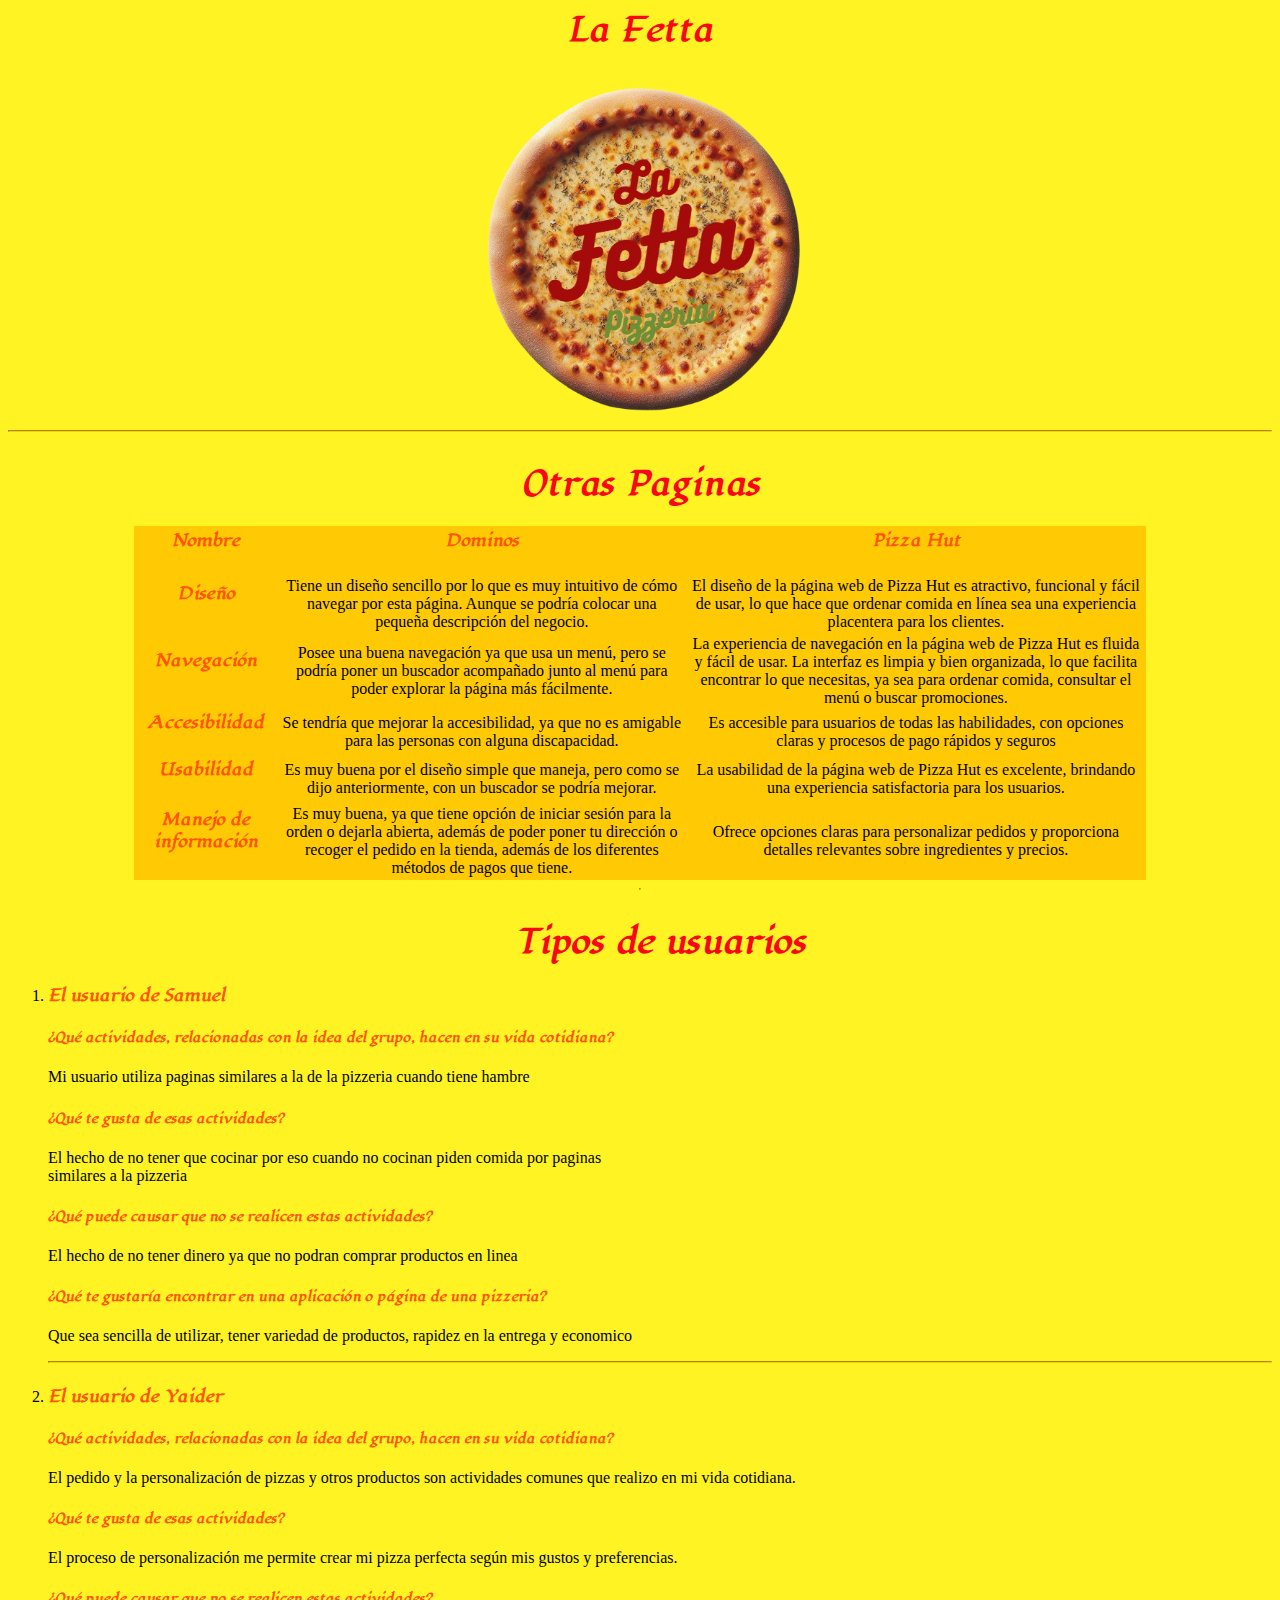
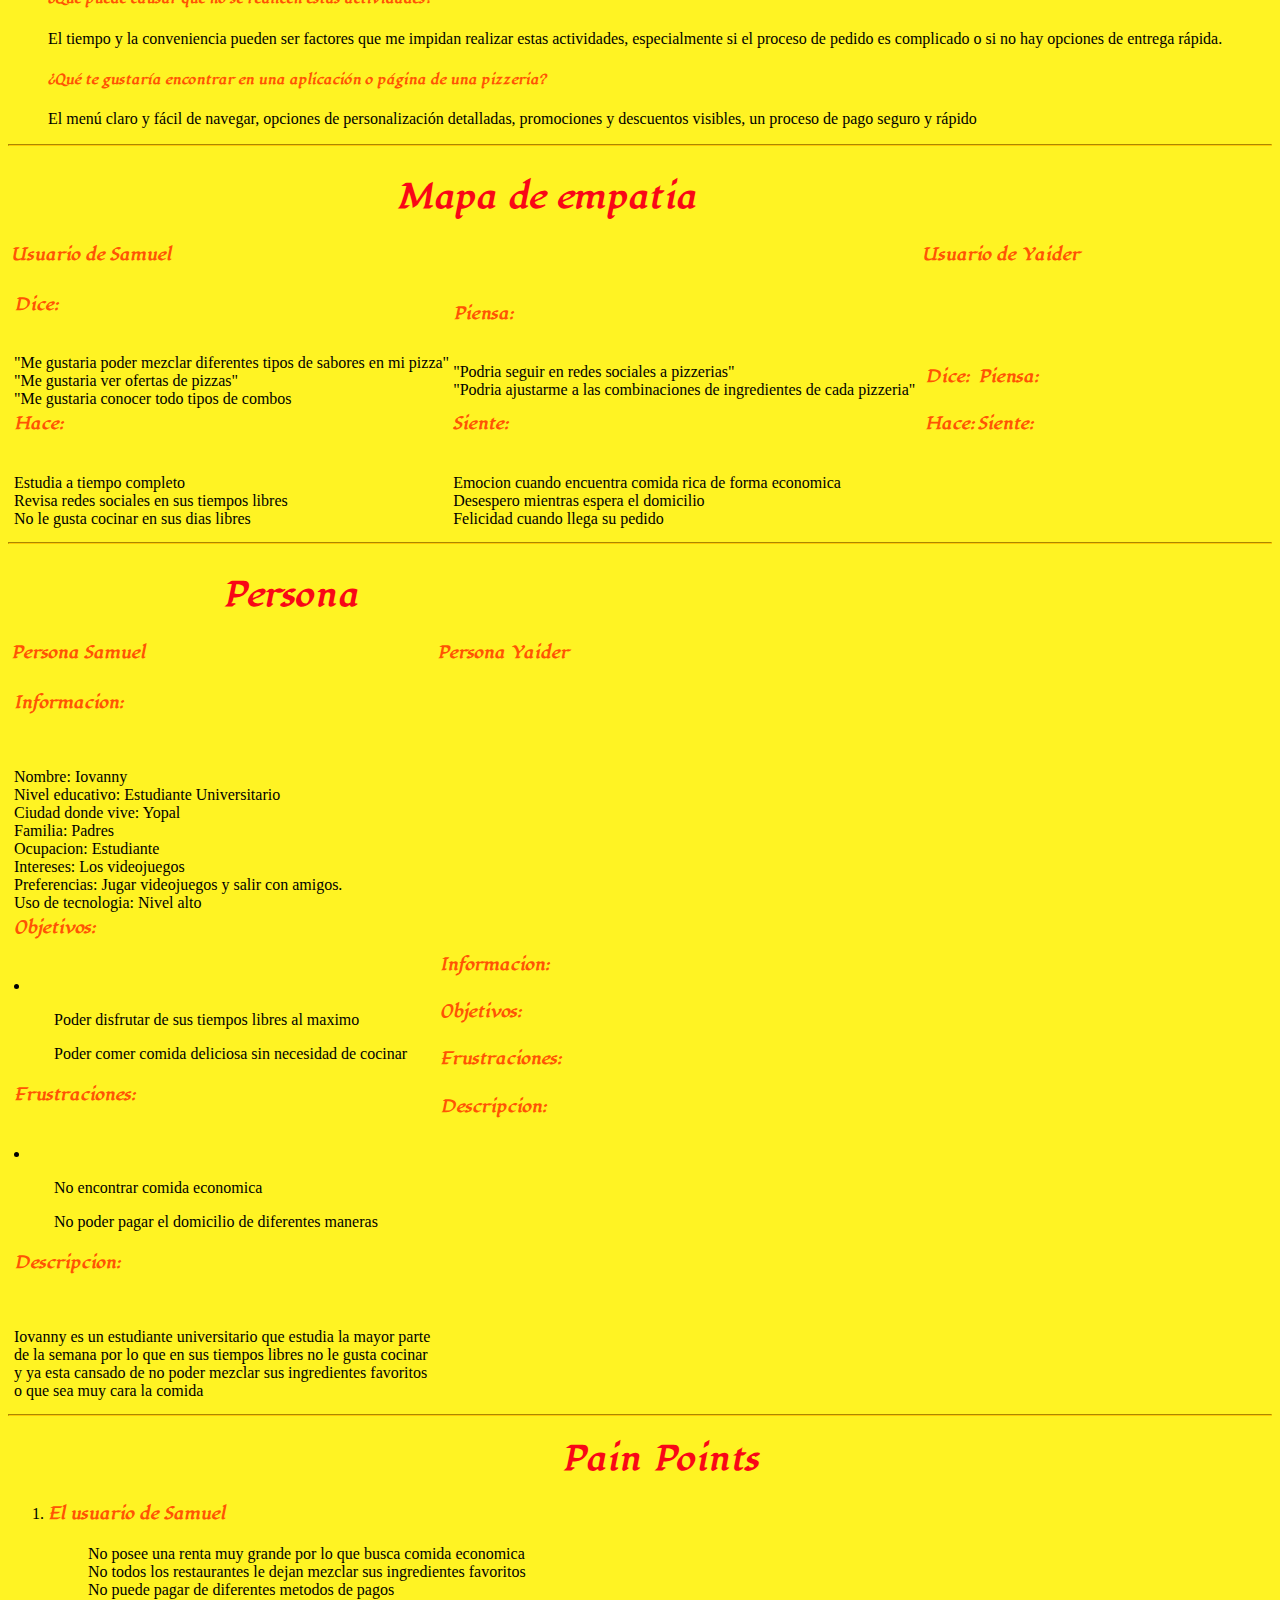
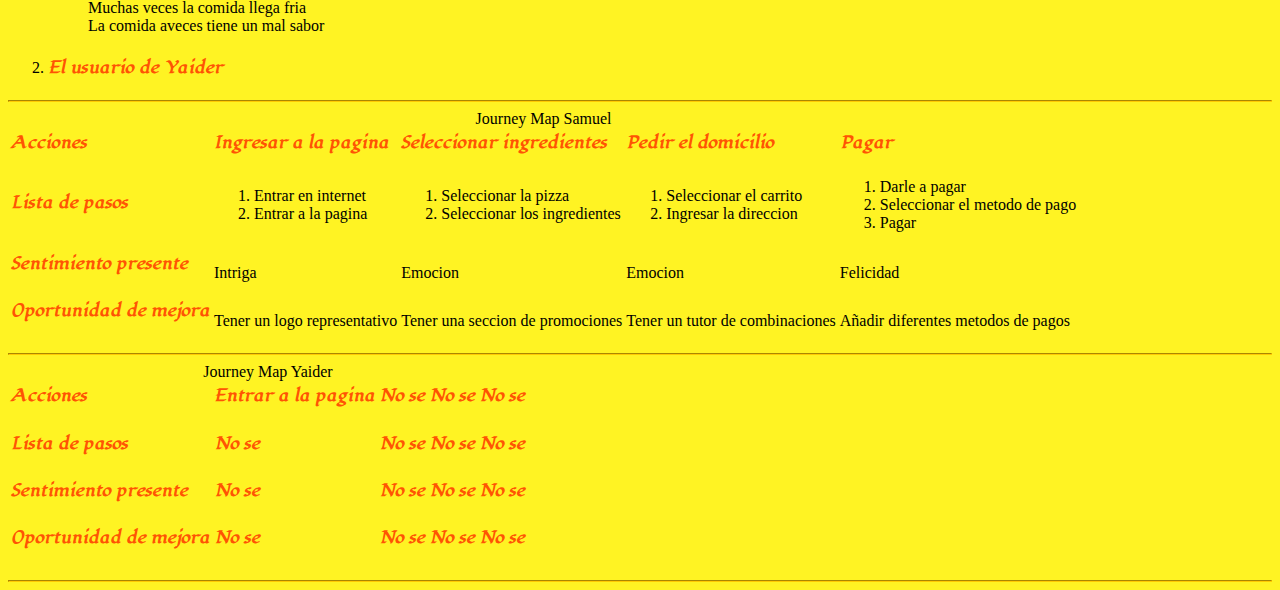
==== src/index.html @ a2f941bb "Organización en directorio src y cambios esteticos" ====
<html lang="es">
    <head>
        <link rel="stylesheet" href="InformeStyle.css">
        <link rel="preconnect" href="https://fonts.googleapis.com">
        <link rel="preconnect" href="https://fonts.gstatic.com" crossorigin>
        <link href="https://fonts.googleapis.com/css2?family=Lugrasimo&display=swap" rel="stylesheet">
        <meta charset="UTF-8">
        <title>Informe Pizzeria</title>
    </head>
    <body>
        <header>
            <h1>La Fetta</h1>
            <img src="../Img/Logo.png" alt="Pizza logo">
            <hr>
        </header>
        <main>
            <section class="sectionTabla">
                <table class="tablaPaginas">
                    <caption>
                        <h1>Otras Paginas</h1>
                    </caption>
                    <tbody>
                    <tr>
                        <td>
                            <h4>Nombre</h4>
                        </td>
                        <td>
                            <h4>Dominos</h4>
                        </td>
                        <td>
                            <h4>Pizza Hut</h4>
                        </td>
                    </tr>
                    <tr>
                        <td>
                            <h4>Diseño</h4>
                        </td>
                        <td>
                            <p>Tiene un diseño sencillo por lo que es muy intuitivo de cómo navegar por esta página. Aunque se podría colocar una pequeña descripción del negocio.</p>
                        </td>
                        <td>
                            <p>El diseño de la página web de Pizza Hut es atractivo, funcional y fácil de usar, lo que hace que ordenar comida en línea sea una experiencia placentera para los clientes.</p>
                        </td>
                    </tr>
                    <tr>
                        <td>
                            <h4>Navegación</h4>
                        </td>
                        <td>
                            <p>Posee una buena navegación ya que usa un menú, pero se podría poner un buscador acompañado junto al menú para poder explorar la página más fácilmente.</p>
                        </td>
                        <td>
                            <p>
                                La experiencia de navegación en la página web de Pizza Hut es fluida y fácil de usar. La interfaz es limpia y bien organizada, lo que facilita encontrar lo que necesitas, ya sea para ordenar comida, consultar el menú o buscar promociones.
                            </p>
                        </td>
                    </tr>
                    <tr>
                        <td>
                            <h4>Accesibilidad</h4>
                        </td>
                        <td>
                            <p>Se tendría que mejorar la accesibilidad, ya que no es amigable para las personas con alguna discapacidad.</p>
                        </td>
                        <td>
                            <p>
                                Es accesible para usuarios de todas las habilidades, con opciones claras y procesos de pago rápidos y seguros
                            </p>
                        </td>
                    </tr>
                    <tr>
                        <td>
                            <h4>Usabilidad</h4>
                        </td>
                        <td>
                            <p>Es muy buena por el diseño simple que maneja, pero como se dijo anteriormente, con un buscador se podría mejorar.</p>
                        </td>
                        <td>
                            <p>
                                La usabilidad de la página web de Pizza Hut es excelente, brindando una experiencia satisfactoria para los usuarios.
                            </p>
                        </td>
                    </tr>
                    <tr>
                        <td>
                            <h4>Manejo de información</h4>
                        </td>
                        <td>
                            <p>Es muy buena, ya que tiene opción de iniciar sesión para la orden o dejarla abierta, además de poder poner tu dirección o recoger el pedido en la tienda, además de los diferentes métodos de pagos que tiene.</p>
                        </td>
                        <td>
                            <p>
                                Ofrece opciones claras para personalizar pedidos y proporciona detalles relevantes sobre ingredientes y precios.
                            </p>
                        </td>
                    </tr>
                    </tbody>
                </table>
                <hr>
            </section>
            <section>
                <ol>
                    <h1>Tipos de usuarios</h1>
                    <li>
                        <h4>El usuario de Samuel</h4>
                        <h5>¿Qué actividades, relacionadas con la idea del grupo, hacen en su vida cotidiana?</h5>
                        <p>Mi usuario utiliza paginas similares a la de la pizzeria cuando tiene hambre</p>
                        <h5>¿Qué te gusta de esas actividades?</h5>
                        <p>El hecho de no tener que cocinar por eso cuando no cocinan piden comida por paginas <br>
                        similares a la pizzeria</p>
                        <h5>¿Qué puede causar que no se realicen estas actividades?</h5>
                        <p>El hecho de no tener dinero ya que no podran comprar productos en linea</p>
                        <h5>¿Qué te gustaría encontrar en una aplicación o página de una pizzeria?</h5>
                        <p>Que sea sencilla de utilizar, tener variedad de productos, rapidez en la entrega y economico</p>
                    </li>
                    <hr>
                    <li>
                        <h4>El usuario de Yaider</h4>
                        <h5>¿Qué actividades, relacionadas con la idea del grupo, hacen en su vida cotidiana?</h5>
                        <p>El pedido y la personalización de pizzas y otros productos son actividades comunes que realizo en mi vida cotidiana.</p>
                        <h5>¿Qué te gusta de esas actividades?</h5>
                        <p>El proceso de personalización me permite crear mi pizza perfecta según mis gustos y preferencias.</p>
                        <h5>¿Qué puede causar que no se realicen estas actividades?</h5>
                        <p> El tiempo y la conveniencia pueden ser factores que me impidan realizar estas actividades, especialmente si el proceso de pedido es complicado o si no hay opciones de entrega rápida.</p>
                        <h5>¿Qué te gustaría encontrar en una aplicación o página de una pizzeria?</h5>
                        <p>El menú claro y fácil de navegar, opciones de personalización detalladas, promociones y descuentos visibles, un proceso de pago seguro y rápido</p>
                    </li>
                </ol>
                <hr>
            </section>
            <section>
                <table>
                    <caption>
                        <h1>Mapa de empatia</h1>
                    </caption>
                    <tbody>
                    <tr>
                        <td>
                            <h4>Usuario de Samuel</h4>
                        </td>
                        <td>
                            <h4>Usuario de Yaider</h4>
                        </td>
                    </tr>
                    <tr>
                        <td>
                            <table>
                                <tbody>
                                <tr>
                                    <td><h4>Dice: </h4> <br>
                                        "Me gustaria poder mezclar diferentes tipos de sabores en mi pizza" <br>
                                        "Me gustaria ver ofertas de pizzas" <br>
                                        "Me gustaria conocer todo tipos de combos</td>
                                    <td><h4>Piensa: </h4><br>
                                        "Podria seguir en redes sociales a pizzerias" <br>
                                        "Podria ajustarme a las combinaciones de ingredientes de cada pizzeria"</td>
                                </tr>
                                <tr>
                                    <td><h4>Hace: </h4><br>
                                        Estudia a tiempo completo <br>
                                        Revisa redes sociales en sus tiempos libres <br>
                                        No le gusta cocinar en sus dias libres</td>
                                    <td><h4>Siente: </h4><br>
                                        Emocion cuando encuentra comida rica de forma economica <br>
                                        Desespero mientras espera el domicilio <br>
                                        Felicidad cuando llega su pedido</td>
                                </tr>
                                </tbody>
                            </table>
                        </td>
                        <td>
                            <table>
                                <tbody>
                                <tr>
                                    <td><h4>Dice: </h4></td>
                                    <td><h4>Piensa: </h4></td>
                                </tr>
                                <tr>
                                    <td><h4>Hace:</h4></td>
                                    <td><h4>Siente: </h4></td>
                                </tr>
                                </tbody>
                            </table>
                        </td>
                    </tr>
                    </tbody>
                </table>
            </section>
            <hr>
            <section>
                <table>
                    <caption>
                        <h1>Persona</h1>
                    </caption>
                    <tbody>
                    <tr>
                        <td><h4>Persona Samuel</h4></td>
                        <td><h4>Persona Yaider</h4></td>
                    </tr>
                    <tr>
                        <td>
                            <table>
                                <tbody>
                                <tr>
                                    <td><h4>Informacion: </h4><br>
                                        <p>Nombre: Iovanny <br>
                                            Nivel educativo: Estudiante Universitario <br>
                                            Ciudad donde vive: Yopal <br>
                                            Familia: Padres <br>
                                            Ocupacion: Estudiante <br>
                                            Intereses: Los videojuegos <br>
                                            Preferencias: Jugar videojuegos y salir con amigos. <br>
                                            Uso de tecnologia: Nivel alto</p></td>
                                </tr>
                                <tr>
                                    <td><h4>Objetivos: </h4><br>
                                        <li>
                                            <ul>Poder disfrutar de sus tiempos libres al maximo</ul>
                                            <ul>Poder comer comida deliciosa sin necesidad de cocinar</ul>
                                        </li></td>
                                </tr>
                                <tr>
                                    <td><h4>Frustraciones: </h4><br>
                                        <li>
                                            <ol>No encontrar comida economica</ol>
                                            <ol>No poder pagar el domicilio de diferentes maneras</ol>
                                        </li></td>
                                </tr>
                                <tr>
                                    <td><h4>Descripcion: </h4><br>
                                        <p>Iovanny es un estudiante universitario que estudia la mayor parte <br>
                                            de la semana por lo que en sus tiempos libres no le gusta cocinar <br>
                                            y ya esta cansado de no poder mezclar sus ingredientes favoritos <br>
                                            o que sea muy cara la comida</p></td>
                                </tr>
                                </tbody>
                            </table>
                        </td>
                        <td>
                            <table>
                                <tbody>
                                <tr>
                                    <td><h4>Informacion: </h4></td>
                                </tr>
                                <tr>
                                    <td><h4>Objetivos: </h4></td>
                                </tr>
                                <tr>
                                    <td><h4>Frustraciones: </h4></td>
                                </tr>
                                <tr>
                                    <td><h4>Descripcion: </h4></td>
                                </tr>
                                </tbody>
                            </table>
                        </td>
                    </tr>
                    </tbody>
                </table>
                <hr>
            </section>

            <section>
                <ol>
                    <h1>Pain Points</h1>
                    <li>

                        <h4>El usuario de Samuel</h4>
                        <div>
                            <ul>No posee una renta muy grande por lo que busca comida economica</ul>
                        </div>
                        <div>
                            <ul>No todos los restaurantes le dejan mezclar sus ingredientes favoritos</ul>
                        </div>
                        <div>
                            <ul>No puede pagar de diferentes metodos de pagos</ul>
                        </div>
                        <div>
                            <ul>Muchas veces la comida llega fria</ul>
                        </div>
                        <div>
                            <ul>La comida aveces tiene un mal sabor</ul>
                        </div>
                    </li>
                    <li>
                        <p><h4>El usuario de Yaider</h4>
                        <div>
                            <ul></ul>
                        </div>
                    </li>
                </ol>
                <hr>
            </section>
            <section>
                <table>
                    <caption>Journey Map Samuel</caption>
                    <tbody>
                        <tr>
                            <div>
                                <td><h4>Acciones</h4></td>
                            </div>
                            <div>
                                <td><h4>Ingresar a la pagina</h4></td>
                            </div>
                            <div>
                                <td><h4>Seleccionar ingredientes</h4></td>
                            </div>
                            <div>
                                <td><h4>Pedir el domicilio</h4></td>
                            </div>
                            <div>
                                <td><h4>Pagar</h4></td>
                            </div>
                        </tr>
                        <tr>
                            <div>
                                <td><h4>Lista de pasos</h4></td>
                            </div>
                            <div>
                                <td><ol>
                                    <li>Entrar en internet</li>
                                    <li>Entrar a la pagina</li>
                                </ol></td>
                            </div>
                            <div>
                                <td><ol>
                                    <li>Seleccionar la pizza</li>
                                    <li>Seleccionar los ingredientes</li>
                                </ol></td>
                            </div>
                            <div>
                                <td><ol>
                                    <li>Seleccionar el carrito</li>
                                    <li>Ingresar la direccion</li>
                                </ol></td>
                            </div>
                            <div>
                                <td><ol>
                                    <li>Darle a pagar</li>
                                    <li>Seleccionar el metodo de pago</li>
                                    <li>Pagar</li>
                                </ol></td>
                            </div>
                        </tr>
                        <tr>
                            <div>
                                <td><h4>Sentimiento presente</h4></td>
                            </div>
                            <div>
                                <td>Intriga</td>
                            </div>
                            <div>
                                <td>Emocion</td>
                            </div>
                            <div>
                                <td>Emocion</td>
                            </div>
                            <div>
                                <td>Felicidad</td>
                            </div>
                        </tr>
                        <tr>
                            <div>
                                <td><h4>Oportunidad de mejora</h4></td>
                            </div>
                            <div>
                                <td>Tener un logo representativo</td>
                            </div>
                            <div>
                                <td>Tener una seccion de promociones</td>
                            </div>
                            <div>
                                <td>Tener un tutor de combinaciones</td>
                            </div>
                            <div>
                                <td>Añadir diferentes metodos de pagos</td>
                            </div>
                        </tr>
                    </tbody>
                </table>
                <hr>
            </section>
            <section>
                <table>
                    <caption>Journey Map Yaider</caption>
                    <tbody>
                        <tr>
                            <div>
                                <td><h4>Acciones</h4></td>
                            </div>
                            <div>
                                <td><h4>Entrar a la pagina</h4></td>
                            </div>
                            <div>
                                <td><h4>No se</h4></td>
                            </div>
                            <div>
                                <td><h4>No se</h4></td>
                            </div>
                            <div>
                                <td><h4>No se</h4></td>
                            </div>
                        </tr>
                        <tr>
                            <div>
                                <td><h4>Lista de pasos</h4></td>
                            </div>
                            <div>
                                <td><h4>No se</h4></td>
                            </div>
                            <div>
                                <td><h4>No se</h4></td>
                            </div>
                            <div>
                                <td><h4>No se</h4></td>
                            </div>
                            <div>
                                <td><h4>No se</h4></td>
                            </div>
                        </tr>
                        <tr>
                            <div>
                                <td><h4>Sentimiento presente</h4></td>
                            </div>
                            <div>
                                <td><h4>No se</h4></td>
                            </div>
                            <div>
                                <td><h4>No se</h4></td>
                            </div>
                            <div>
                                <td><h4>No se</h4></td>
                            </div>
                            <div>
                                <td><h4>No se</h4></td>
                            </div>
                        </tr>
                        <tr>
                            <div>
                                <td><h4>Oportunidad de mejora</h4></td>
                            </div>
                            <div>
                                <td><h4>No se</h4></td>
                            </div>
                            <div>
                                <td><h4>No se</h4></td>
                            </div>
                            <div>
                                <td><h4>No se</h4></td>
                            </div>
                            <div>
                                <td><h4>No se</h4></td>
                            </div>
                        </tr>
                    </tbody>
                </table>
                <hr>
            </section>
        </main>
    </body>
</html>
---- src/InformeStyle.css ----
.tablaPaginas{
    text-align: center;
    background-color: #FFCA03;
    width: 80%;
}
.sectionTabla{
    display: grid;
    place-items: center;
}
Body {
    background-color: #FFF323;
}
h1, h2, h3{
    color: #F90716;
    font-family: "Lugrasimo", cursive;
    text-align: center;
}
h4, h5, h6{
    color: #FF5403;
    font-family: "Lugrasimo", cursive;
}
hr{
    border-color: #FFCA03;
}
header{
    text-align: center;
}
img{
    width: 350px;
    height: 350px;
}
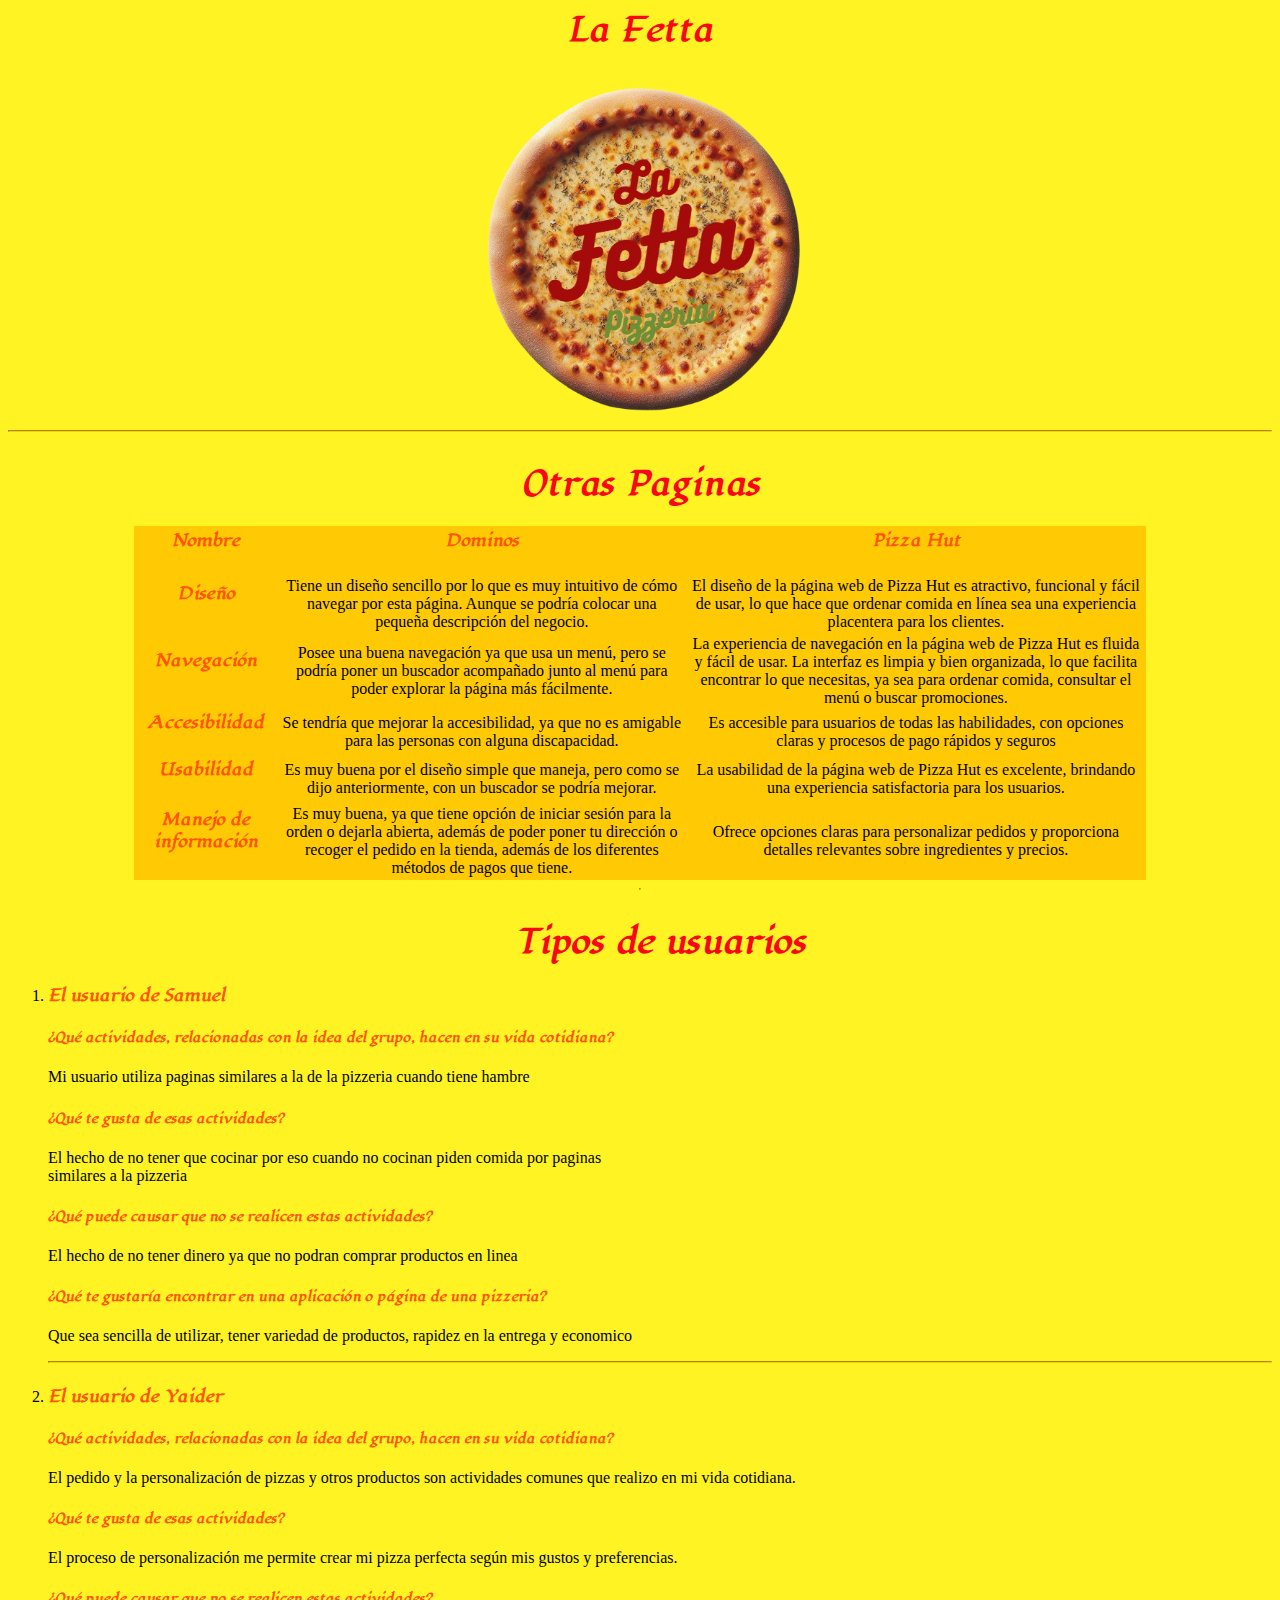
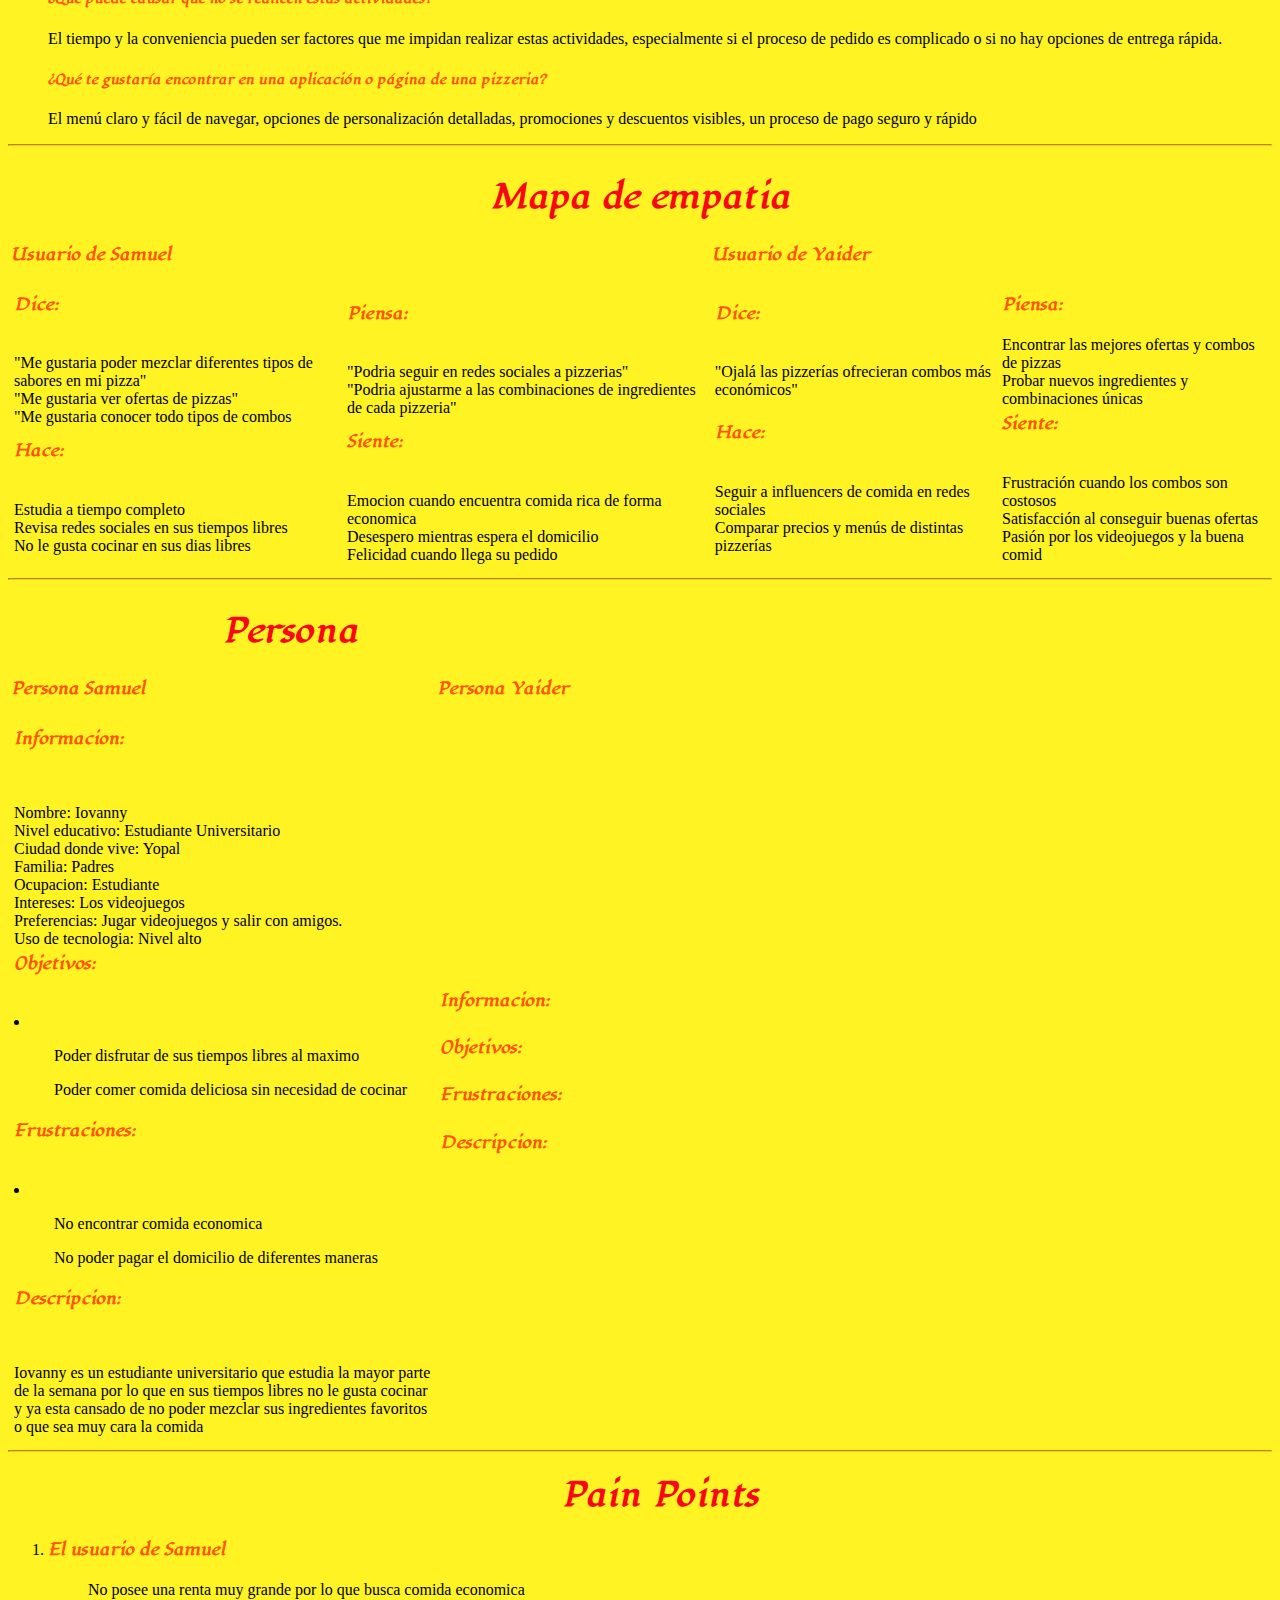
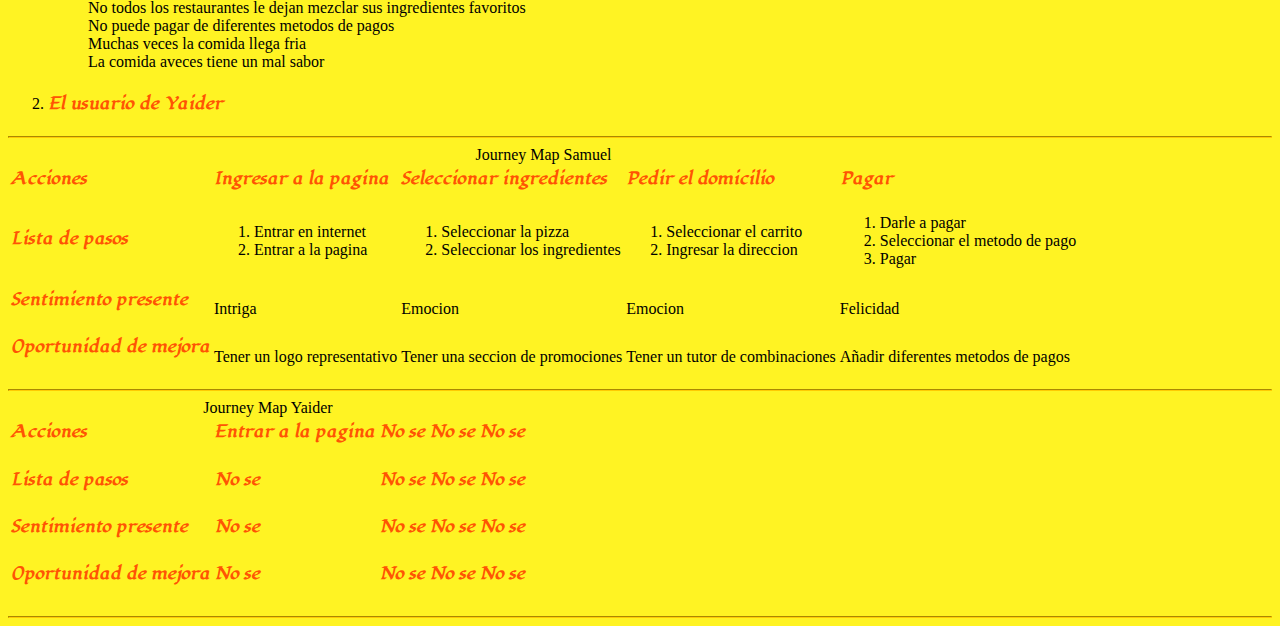
==== commit 5b111bac: "Mapa de empatía" ====
--- a/src/index.html
+++ b/src/index.html
@@ -172,12 +172,25 @@
                             <table>
                                 <tbody>
                                 <tr>
-                                    <td><h4>Dice: </h4></td>
-                                    <td><h4>Piensa: </h4></td>
-                                </tr>
-                                <tr>
-                                    <td><h4>Hace:</h4></td>
-                                    <td><h4>Siente: </h4></td>
+                                    <td><h4>Dice: </h4>
+                                        <br>
+                                        "Ojalá las pizzerías ofrecieran combos más económicos"
+                                    </td>
+                                    <td><h4>Piensa: <br>
+                                    </h4>
+                                        Encontrar las mejores ofertas y combos de pizzas <br>
+                                        Probar nuevos ingredientes y combinaciones únicas</td>
+                                </tr>
+                                <tr>
+                                    <td><h4>Hace:</h4> <br>
+                                        Seguir a influencers de comida en redes sociales <br>
+                                        Comparar precios y menús de distintas pizzerías</td>
+                                    <td><h4>Siente: </h4> <br>
+
+                                        Frustración cuando los combos son costosos <br>
+                                        Satisfacción al conseguir buenas ofertas <br>
+                                        Pasión por los videojuegos y la buena comid
+                                    </td>
                                 </tr>
                                 </tbody>
                             </table>
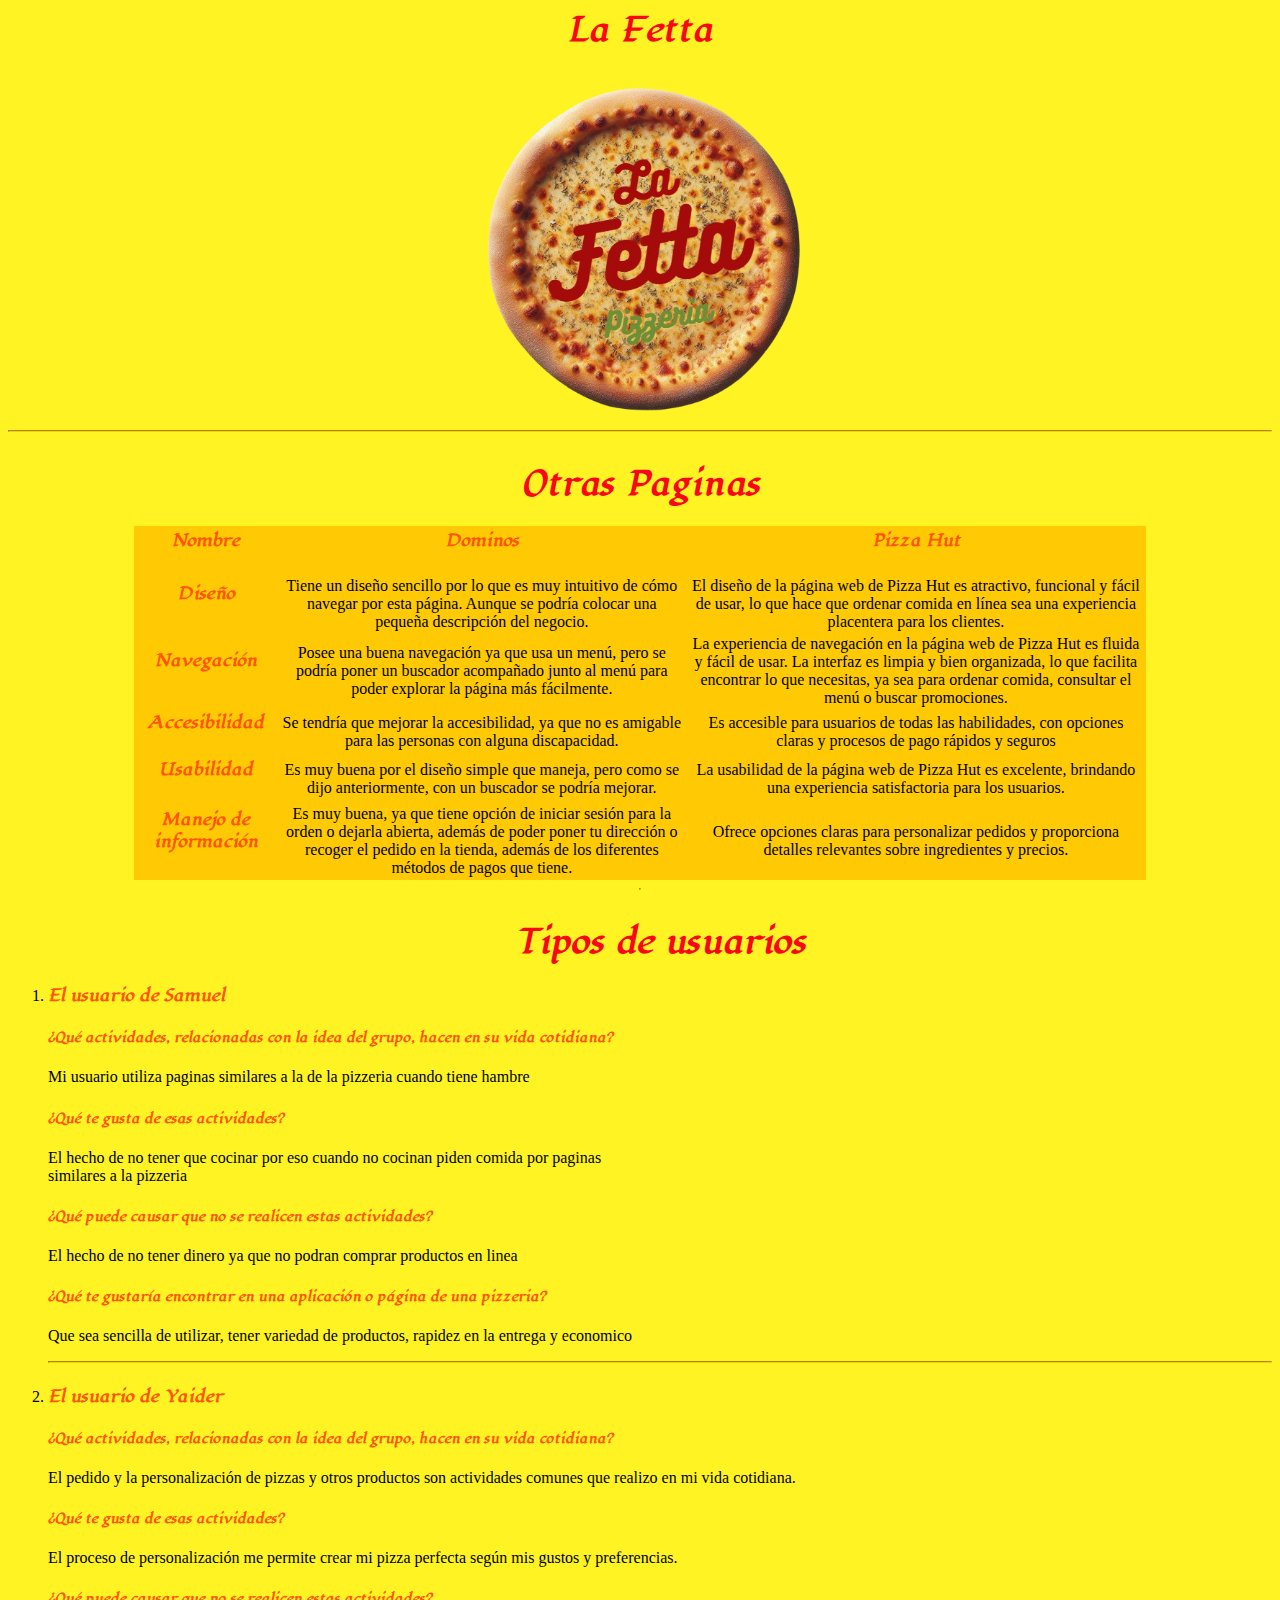
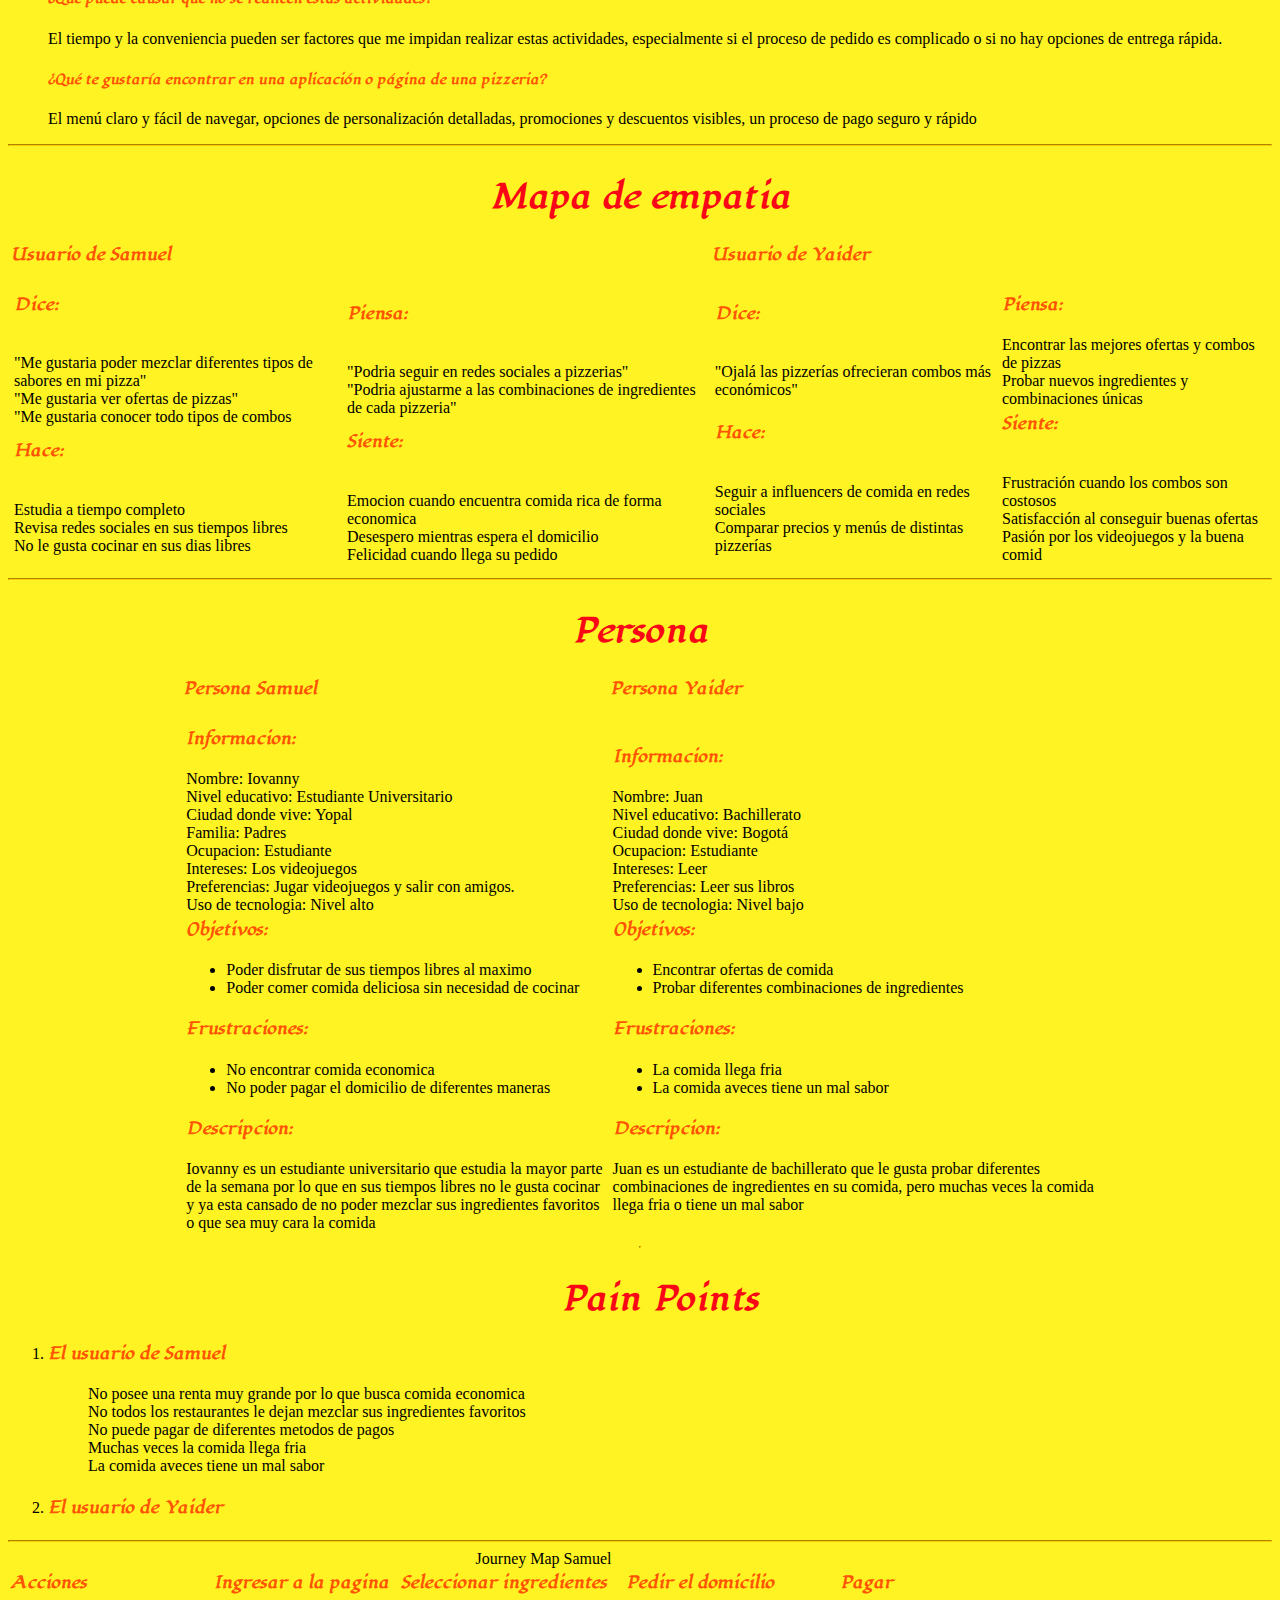
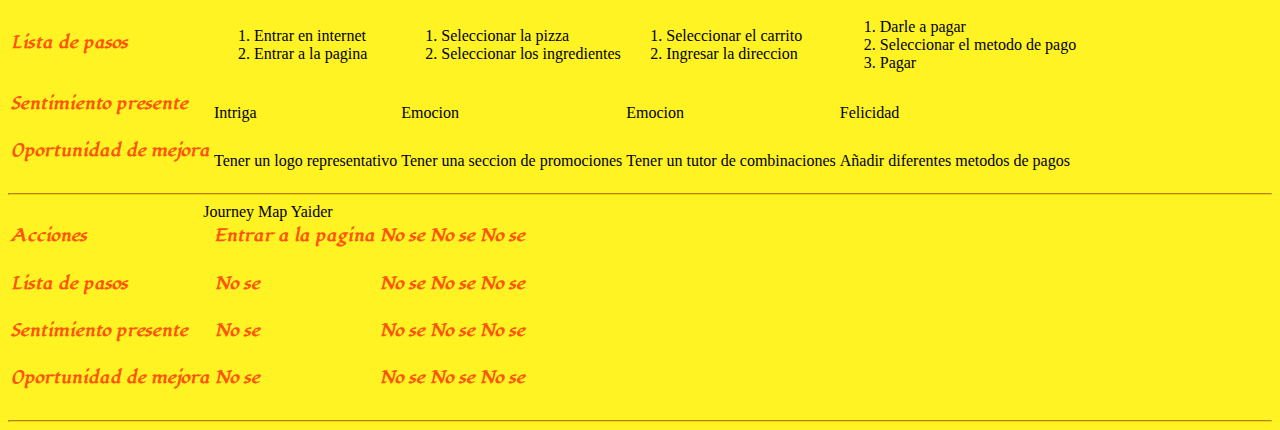
==== commit d3238f4c: "Organización de tabla de personas porque el samtro no sabe colocar ul ni li" ====
--- a/src/index.html
+++ b/src/index.html
@@ -200,7 +200,7 @@
                 </table>
             </section>
             <hr>
-            <section>
+            <section class="tablaPersona">
                 <table>
                     <caption>
                         <h1>Persona</h1>
@@ -215,32 +215,34 @@
                             <table>
                                 <tbody>
                                 <tr>
-                                    <td><h4>Informacion: </h4><br>
-                                        <p>Nombre: Iovanny <br>
+                                    <td><h4>Informacion: </h4>
+                                        <p>
+                                            Nombre: Iovanny <br>
                                             Nivel educativo: Estudiante Universitario <br>
                                             Ciudad donde vive: Yopal <br>
                                             Familia: Padres <br>
                                             Ocupacion: Estudiante <br>
                                             Intereses: Los videojuegos <br>
                                             Preferencias: Jugar videojuegos y salir con amigos. <br>
-                                            Uso de tecnologia: Nivel alto</p></td>
-                                </tr>
-                                <tr>
-                                    <td><h4>Objetivos: </h4><br>
-                                        <li>
-                                            <ul>Poder disfrutar de sus tiempos libres al maximo</ul>
-                                            <ul>Poder comer comida deliciosa sin necesidad de cocinar</ul>
-                                        </li></td>
-                                </tr>
-                                <tr>
-                                    <td><h4>Frustraciones: </h4><br>
-                                        <li>
-                                            <ol>No encontrar comida economica</ol>
-                                            <ol>No poder pagar el domicilio de diferentes maneras</ol>
-                                        </li></td>
-                                </tr>
-                                <tr>
-                                    <td><h4>Descripcion: </h4><br>
+                                            Uso de tecnologia: Nivel alto</p>
+                                    </td>
+                                </tr>
+                                <tr>
+                                    <td><h4>Objetivos: </h4>
+                                        <ul>
+                                            <li>Poder disfrutar de sus tiempos libres al maximo</li>
+                                            <li>Poder comer comida deliciosa sin necesidad de cocinar</li>
+                                        </ul></td>
+                                </tr>
+                                <tr>
+                                    <td><h4>Frustraciones: </h4>
+                                        <ul>
+                                            <li>No encontrar comida economica</li>
+                                            <li>No poder pagar el domicilio de diferentes maneras</li>
+                                        </ul></td>
+                                </tr>
+                                <tr>
+                                    <td><h4>Descripcion: </h4>
                                         <p>Iovanny es un estudiante universitario que estudia la mayor parte <br>
                                             de la semana por lo que en sus tiempos libres no le gusta cocinar <br>
                                             y ya esta cansado de no poder mezclar sus ingredientes favoritos <br>
@@ -253,16 +255,42 @@
                             <table>
                                 <tbody>
                                 <tr>
-                                    <td><h4>Informacion: </h4></td>
-                                </tr>
-                                <tr>
-                                    <td><h4>Objetivos: </h4></td>
-                                </tr>
-                                <tr>
-                                    <td><h4>Frustraciones: </h4></td>
-                                </tr>
-                                <tr>
-                                    <td><h4>Descripcion: </h4></td>
+                                    <td>
+                                        <h4>Informacion: </h4>
+                                        <p>Nombre: Juan <br>
+                                            Nivel educativo: Bachillerato <br>
+                                            Ciudad donde vive: Bogotá <br>
+                                            Ocupacion: Estudiante <br>
+                                            Intereses: Leer <br>
+                                            Preferencias: Leer sus libros<br>
+                                            Uso de tecnologia: Nivel bajo</p>
+                                    </td>
+                                </tr>
+                                <tr>
+                                    <td>
+                                        <h4>Objetivos:</h4>
+                                        <ul>
+                                            <li>Encontrar ofertas de comida</li>
+                                            <li>Probar diferentes combinaciones de ingredientes</li>
+                                        </ul>
+                                    </td>
+                                </tr>
+                                <tr>
+                                    <td>
+                                        <h4>Frustraciones: </h4>
+                                        <ul>
+                                            <li>La comida llega fria</li>
+                                            <li>La comida aveces tiene un mal sabor</li>
+                                        </ul>
+                                    </td>
+                                </tr>
+                                <tr>
+                                    <td>
+                                        <h4>Descripcion: </h4>
+                                        <p>Juan es un estudiante de bachillerato que le gusta probar diferentes <br>
+                                            combinaciones de ingredientes en su comida, pero muchas veces la comida <br>
+                                            llega fria o tiene un mal sabor</p>
+                                    </td>
                                 </tr>
                                 </tbody>
                             </table>
--- a/src/InformeStyle.css
+++ b/src/InformeStyle.css
@@ -30,3 +30,9 @@
     height: 350px;
 }
 
+.tablaPersona{
+    text-align: center;
+    width: 100%;
+    display: grid;
+    place-items: center;
+}
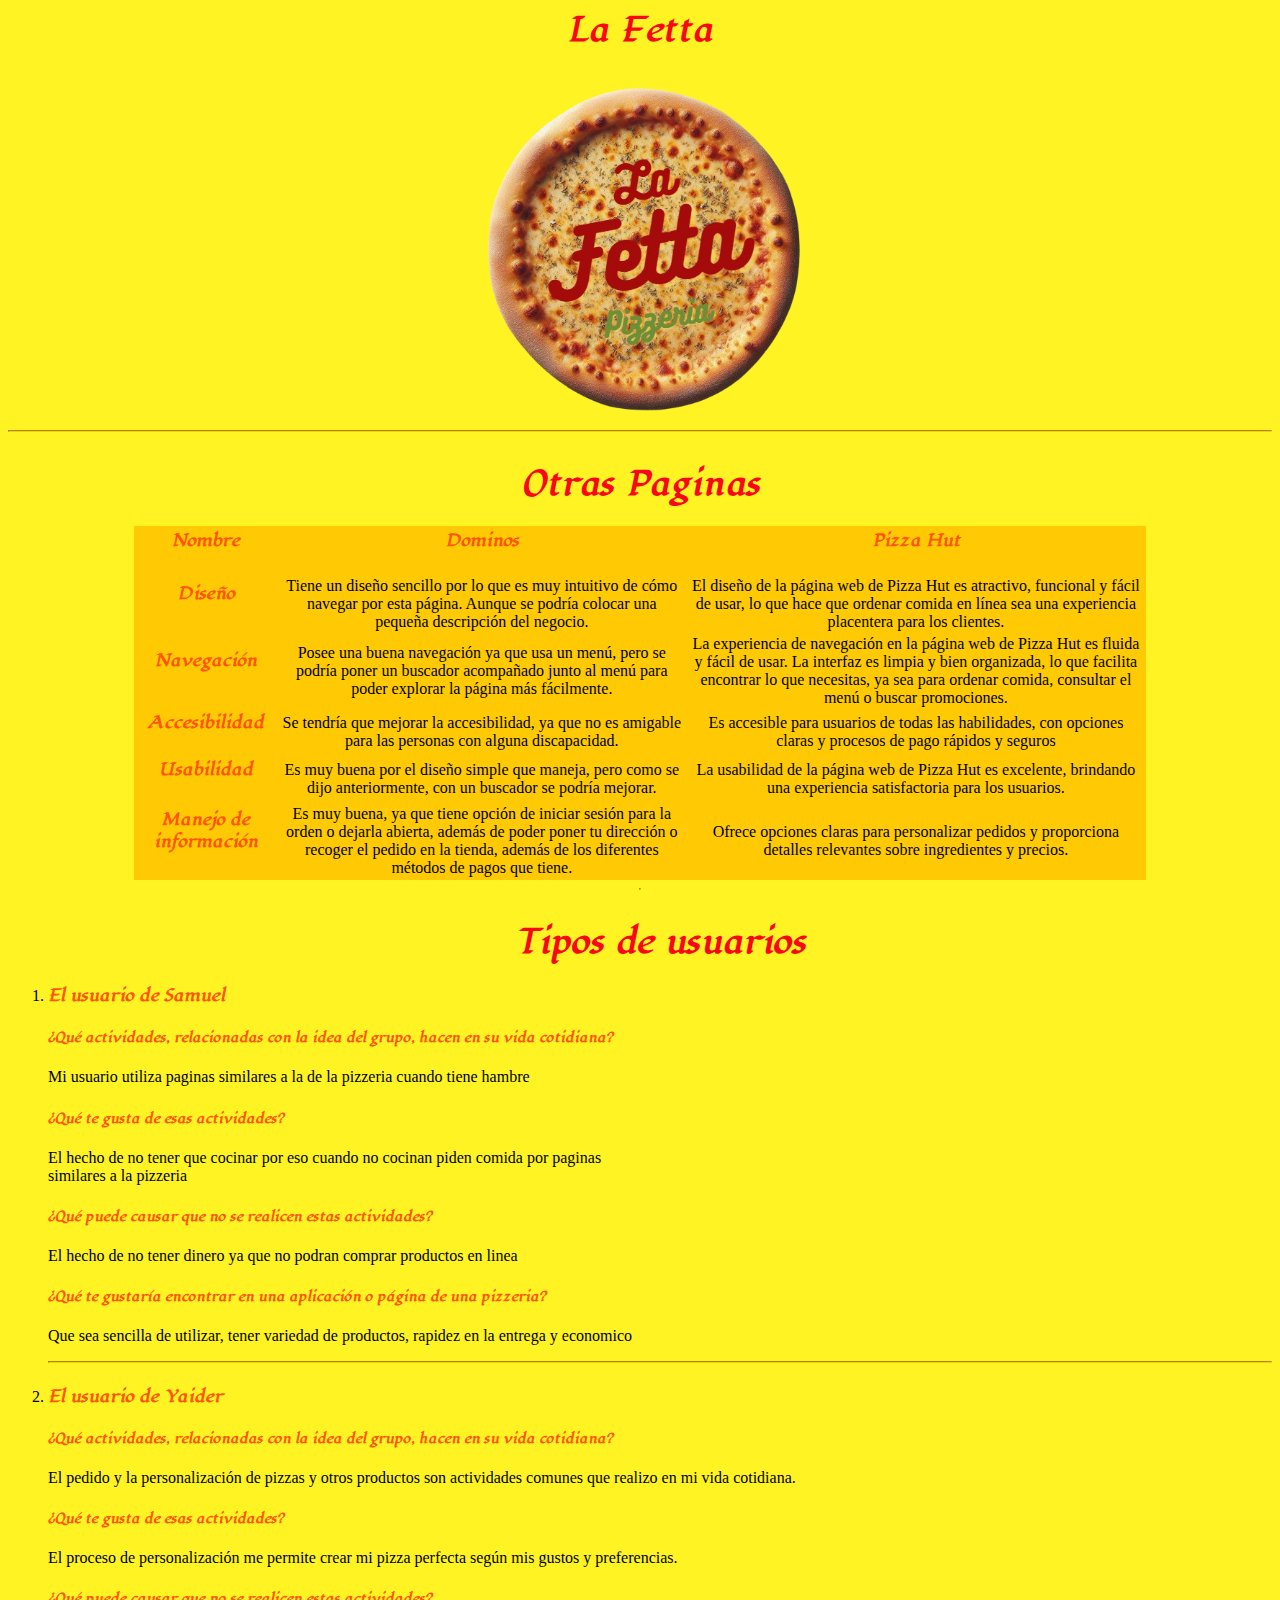
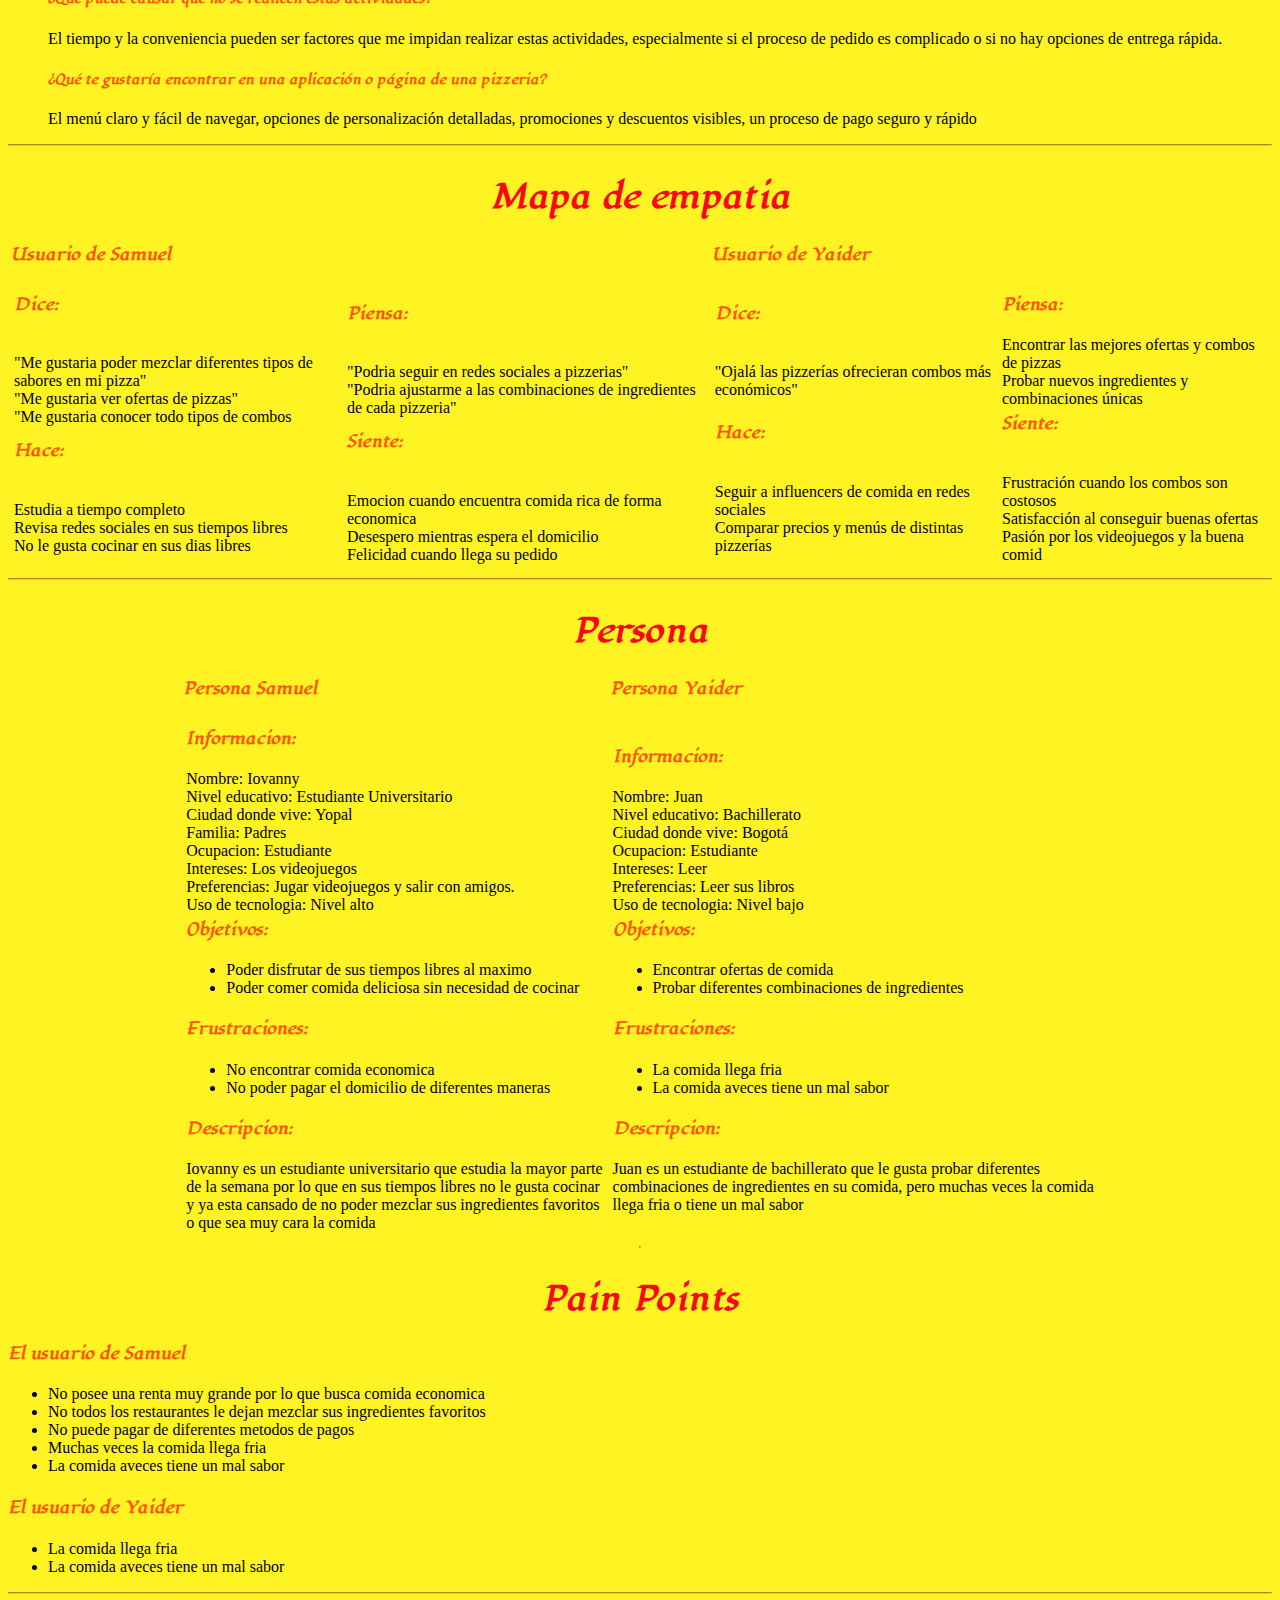
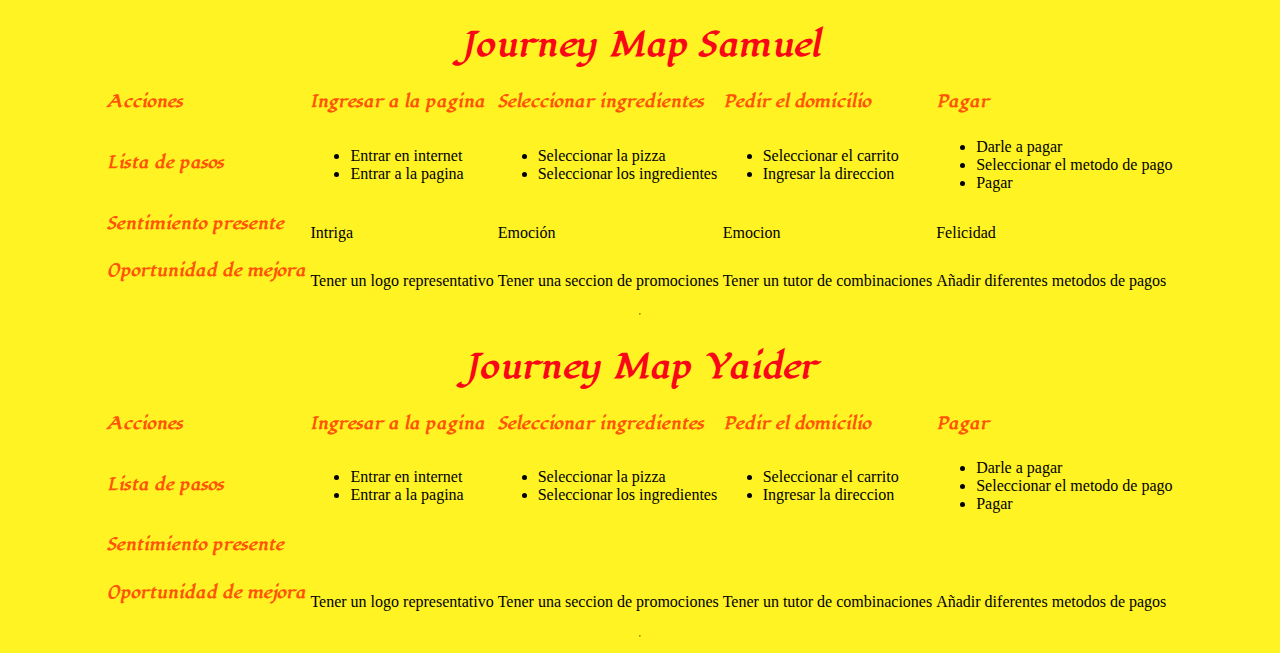
==== commit 8f1f8e80: "Terminación de Pain Points" ====
--- a/src/index.html
+++ b/src/index.html
@@ -300,41 +300,28 @@
                 </table>
                 <hr>
             </section>
-
             <section>
-                <ol>
-                    <h1>Pain Points</h1>
-                    <li>
-
-                        <h4>El usuario de Samuel</h4>
-                        <div>
-                            <ul>No posee una renta muy grande por lo que busca comida economica</ul>
-                        </div>
-                        <div>
-                            <ul>No todos los restaurantes le dejan mezclar sus ingredientes favoritos</ul>
-                        </div>
-                        <div>
-                            <ul>No puede pagar de diferentes metodos de pagos</ul>
-                        </div>
-                        <div>
-                            <ul>Muchas veces la comida llega fria</ul>
-                        </div>
-                        <div>
-                            <ul>La comida aveces tiene un mal sabor</ul>
-                        </div>
-                    </li>
-                    <li>
-                        <p><h4>El usuario de Yaider</h4>
-                        <div>
-                            <ul></ul>
-                        </div>
-                    </li>
-                </ol>
-                <hr>
-            </section>
-            <section>
+                <h1>Pain Points</h1>
+                    <h4>El usuario de Samuel</h4>
+                    <ul>
+                        <li>No posee una renta muy grande por lo que busca comida economica</li>
+                        <li>No todos los restaurantes le dejan mezclar sus ingredientes favoritos</li>
+                        <li>No puede pagar de diferentes metodos de pagos</li>
+                        <li>Muchas veces la comida llega fria</li>
+                        <li>La comida aveces tiene un mal sabor</li>
+                    </ul>
+                <h4>El usuario de Yaider</h4>
+                    <ul>
+                        <li>La comida llega fria</li>
+                        <li>La comida aveces tiene un mal sabor</li>
+                    </ul>
+                <hr>
+            </section>
+            <section class="tablaJourneyMap">
                 <table>
-                    <caption>Journey Map Samuel</caption>
+                    <caption>
+                        <h1>Journey Map Samuel</h1>
+                    </caption>
                     <tbody>
                         <tr>
                             <div>
@@ -358,29 +345,33 @@
                                 <td><h4>Lista de pasos</h4></td>
                             </div>
                             <div>
-                                <td><ol>
-                                    <li>Entrar en internet</li>
-                                    <li>Entrar a la pagina</li>
-                                </ol></td>
-                            </div>
-                            <div>
-                                <td><ol>
-                                    <li>Seleccionar la pizza</li>
-                                    <li>Seleccionar los ingredientes</li>
-                                </ol></td>
-                            </div>
-                            <div>
-                                <td><ol>
+                                <td>
+                                    <ul>
+                                        <li>Entrar en internet</li>
+                                        <li>Entrar a la pagina</li>
+                                    </ul>
+                                </td>
+                            </div>
+                            <div>
+                                <td>
+                                    <ul>
+                                        <li>Seleccionar la pizza</li>
+                                        <li>Seleccionar los ingredientes</li>
+                                    </ul>
+                                </td>
+                            </div>
+                            <div>
+                                <td><ul>
                                     <li>Seleccionar el carrito</li>
                                     <li>Ingresar la direccion</li>
-                                </ol></td>
-                            </div>
-                            <div>
-                                <td><ol>
+                                </ul></td>
+                            </div>
+                            <div>
+                                <td><ul>
                                     <li>Darle a pagar</li>
                                     <li>Seleccionar el metodo de pago</li>
                                     <li>Pagar</li>
-                                </ol></td>
+                                </ul></td>
                             </div>
                         </tr>
                         <tr>
@@ -391,7 +382,7 @@
                                 <td>Intriga</td>
                             </div>
                             <div>
-                                <td>Emocion</td>
+                                <td>Emoción</td>
                             </div>
                             <div>
                                 <td>Emocion</td>
@@ -421,78 +412,55 @@
                 </table>
                 <hr>
             </section>
-            <section>
+            <section class="tablaJourneyMap">
                 <table>
-                    <caption>Journey Map Yaider</caption>
+                    <caption>
+                        <h1>
+                            Journey Map Yaider
+                        </h1>
+                    </caption>
                     <tbody>
-                        <tr>
-                            <div>
-                                <td><h4>Acciones</h4></td>
-                            </div>
-                            <div>
-                                <td><h4>Entrar a la pagina</h4></td>
-                            </div>
-                            <div>
-                                <td><h4>No se</h4></td>
-                            </div>
-                            <div>
-                                <td><h4>No se</h4></td>
-                            </div>
-                            <div>
-                                <td><h4>No se</h4></td>
-                            </div>
-                        </tr>
-                        <tr>
-                            <div>
-                                <td><h4>Lista de pasos</h4></td>
-                            </div>
-                            <div>
-                                <td><h4>No se</h4></td>
-                            </div>
-                            <div>
-                                <td><h4>No se</h4></td>
-                            </div>
-                            <div>
-                                <td><h4>No se</h4></td>
-                            </div>
-                            <div>
-                                <td><h4>No se</h4></td>
-                            </div>
-                        </tr>
-                        <tr>
-                            <div>
-                                <td><h4>Sentimiento presente</h4></td>
-                            </div>
-                            <div>
-                                <td><h4>No se</h4></td>
-                            </div>
-                            <div>
-                                <td><h4>No se</h4></td>
-                            </div>
-                            <div>
-                                <td><h4>No se</h4></td>
-                            </div>
-                            <div>
-                                <td><h4>No se</h4></td>
-                            </div>
-                        </tr>
-                        <tr>
-                            <div>
-                                <td><h4>Oportunidad de mejora</h4></td>
-                            </div>
-                            <div>
-                                <td><h4>No se</h4></td>
-                            </div>
-                            <div>
-                                <td><h4>No se</h4></td>
-                            </div>
-                            <div>
-                                <td><h4>No se</h4></td>
-                            </div>
-                            <div>
-                                <td><h4>No se</h4></td>
-                            </div>
-                        </tr>
+                    <tr>
+                        <td><h4>Acciones</h4></td>
+                        <td><h4>Ingresar a la pagina</h4></td>
+                        <td><h4>Seleccionar ingredientes</h4></td>
+                        <td><h4>Pedir el domicilio</h4></td>
+                        <td><h4>Pagar</h4></td>
+                    </tr>
+                    <tr>
+                        <td><h4>Lista de pasos</h4></td>
+                        <td><ul>
+                            <li>Entrar en internet</li>
+                            <li>Entrar a la pagina</li>
+                        </ul></td>
+                        <td><ul>
+                            <li>Seleccionar la pizza</li>
+                            <li>Seleccionar los ingredientes</li>
+                        </ul></td>
+                        <td><ul>
+                            <li>Seleccionar el carrito</li>
+                            <li>Ingresar la direccion</li>
+                        </ul></td>
+                        <td><ul>
+                            <li>Darle a pagar</li>
+                            <li>Seleccionar el metodo de pago</li>
+                            <li>Pagar</li>
+                        </ul></td>
+                    </tr>
+                    <tr>
+                        <td><h4>Sentimiento presente</h4></td>
+                        <td></td>
+                        <td></td>
+                        <td></td>
+                        <td></td>
+                    </tr>
+                    <tr>
+                        <td><h4>Oportunidad de mejora</h4></td>
+                        <td>Tener un logo representativo</td>
+                        <td>Tener una seccion de promociones</td>
+                        <td>Tener un tutor de combinaciones</td>
+                        <td>Añadir diferentes metodos de pagos</td>
+                    </tr>
                     </tbody>
                 </table>
                 <hr>
--- a/src/InformeStyle.css
+++ b/src/InformeStyle.css
@@ -36,3 +36,9 @@
     display: grid;
     place-items: center;
 }
+.tablaJourneyMap{
+    text-align: center;
+    width: 100%;
+    display: grid;
+    place-items: center;
+}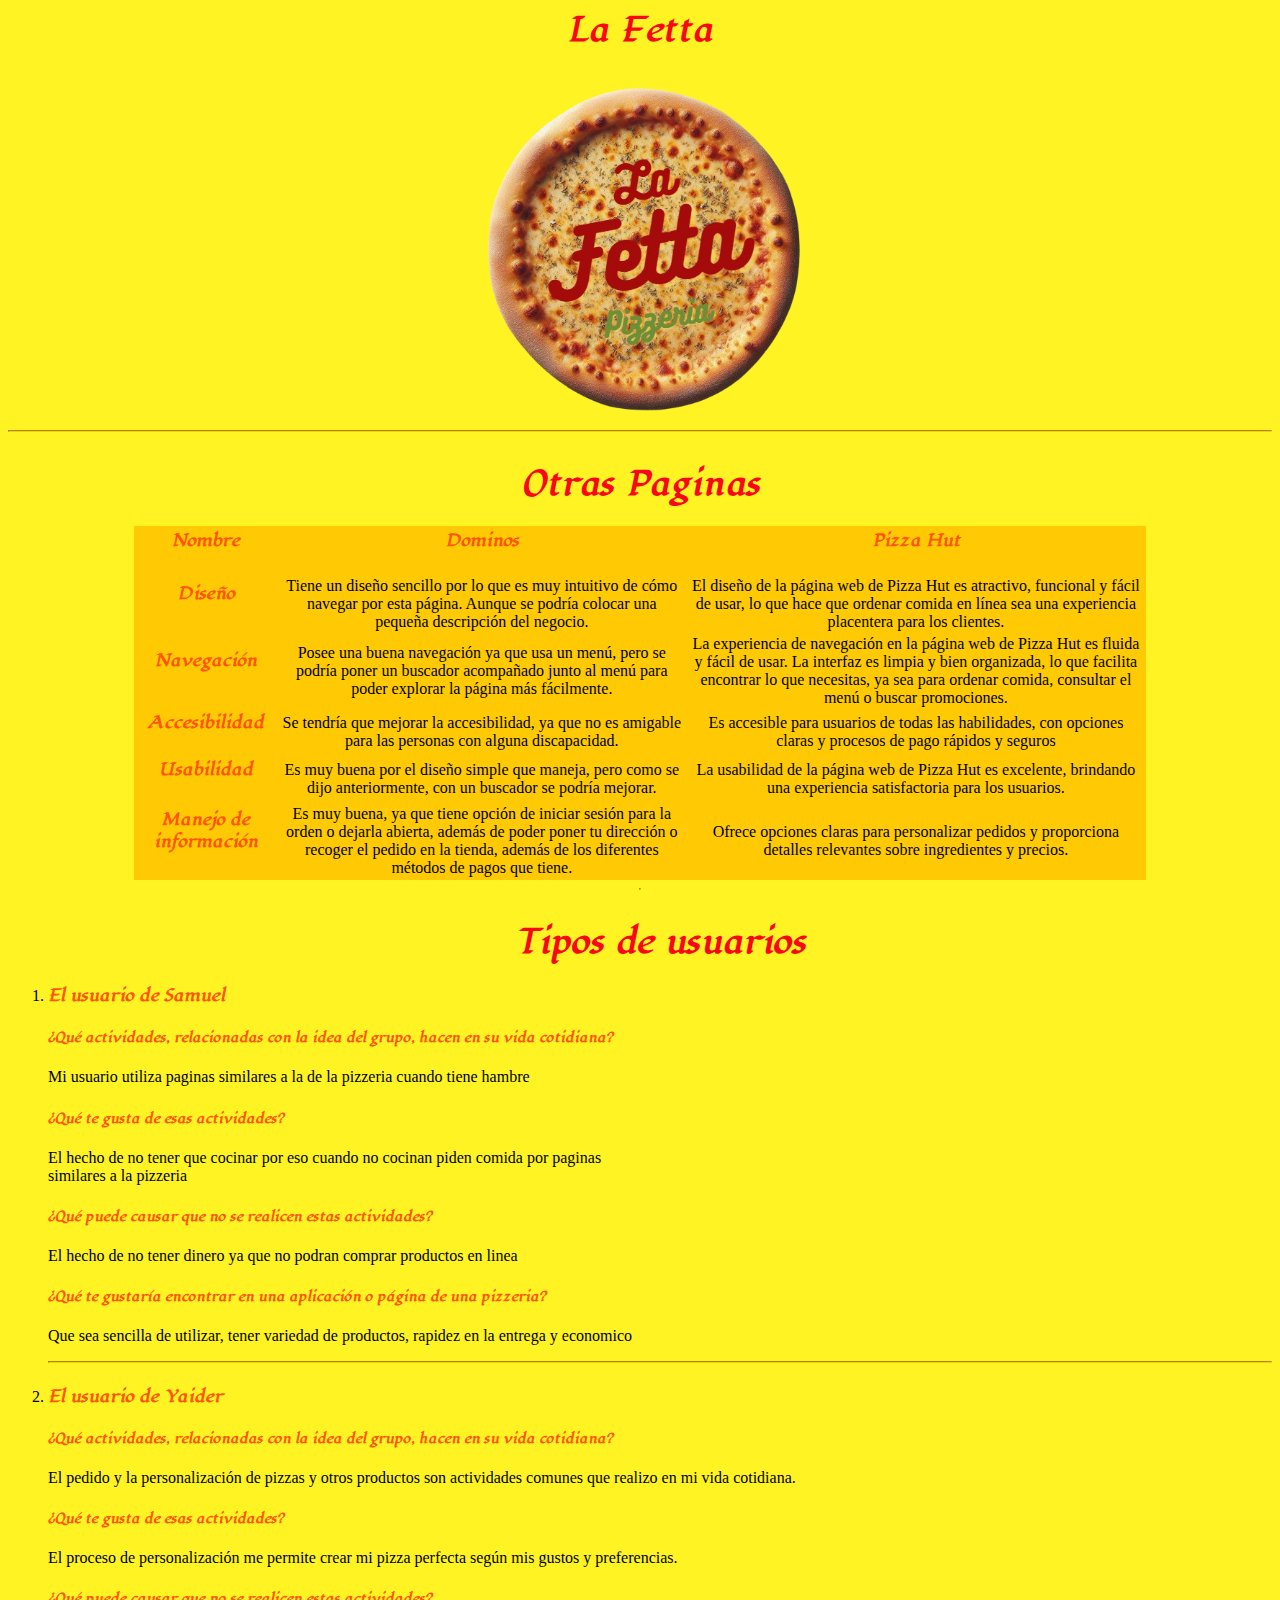
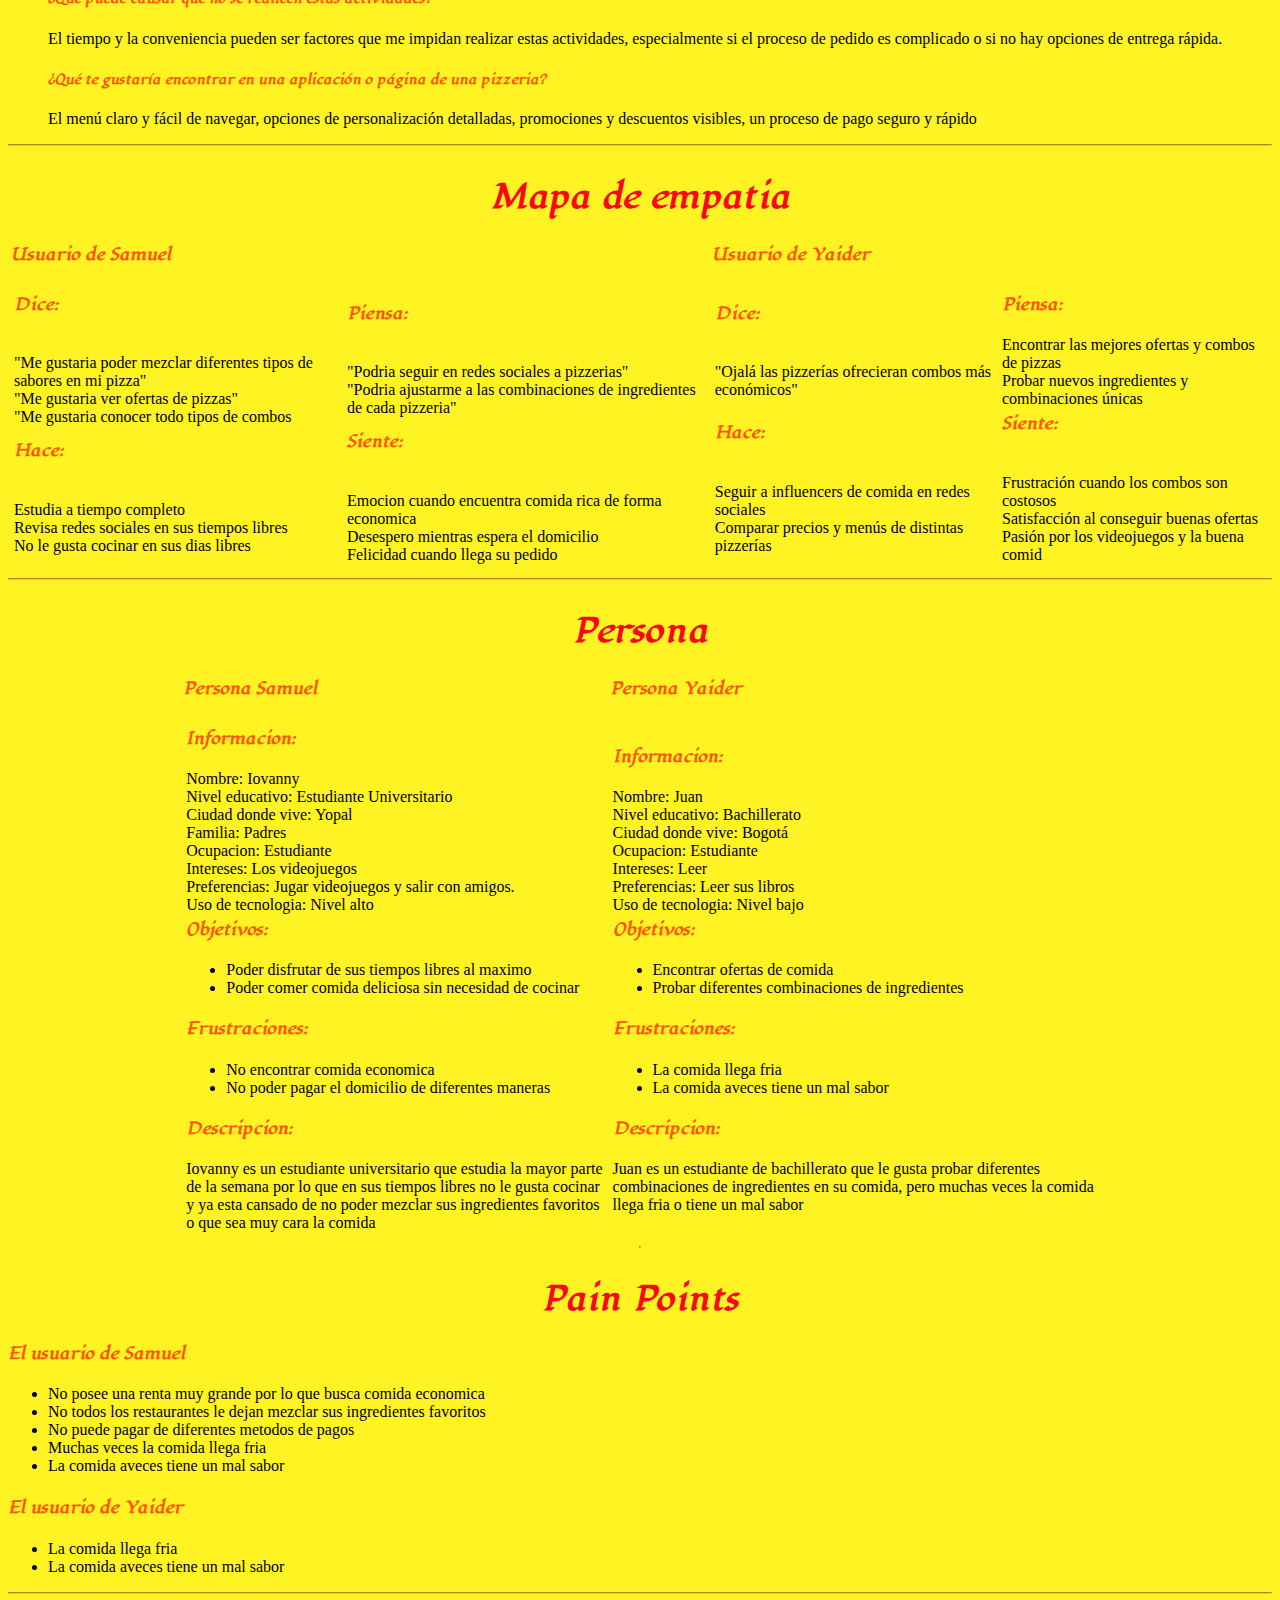
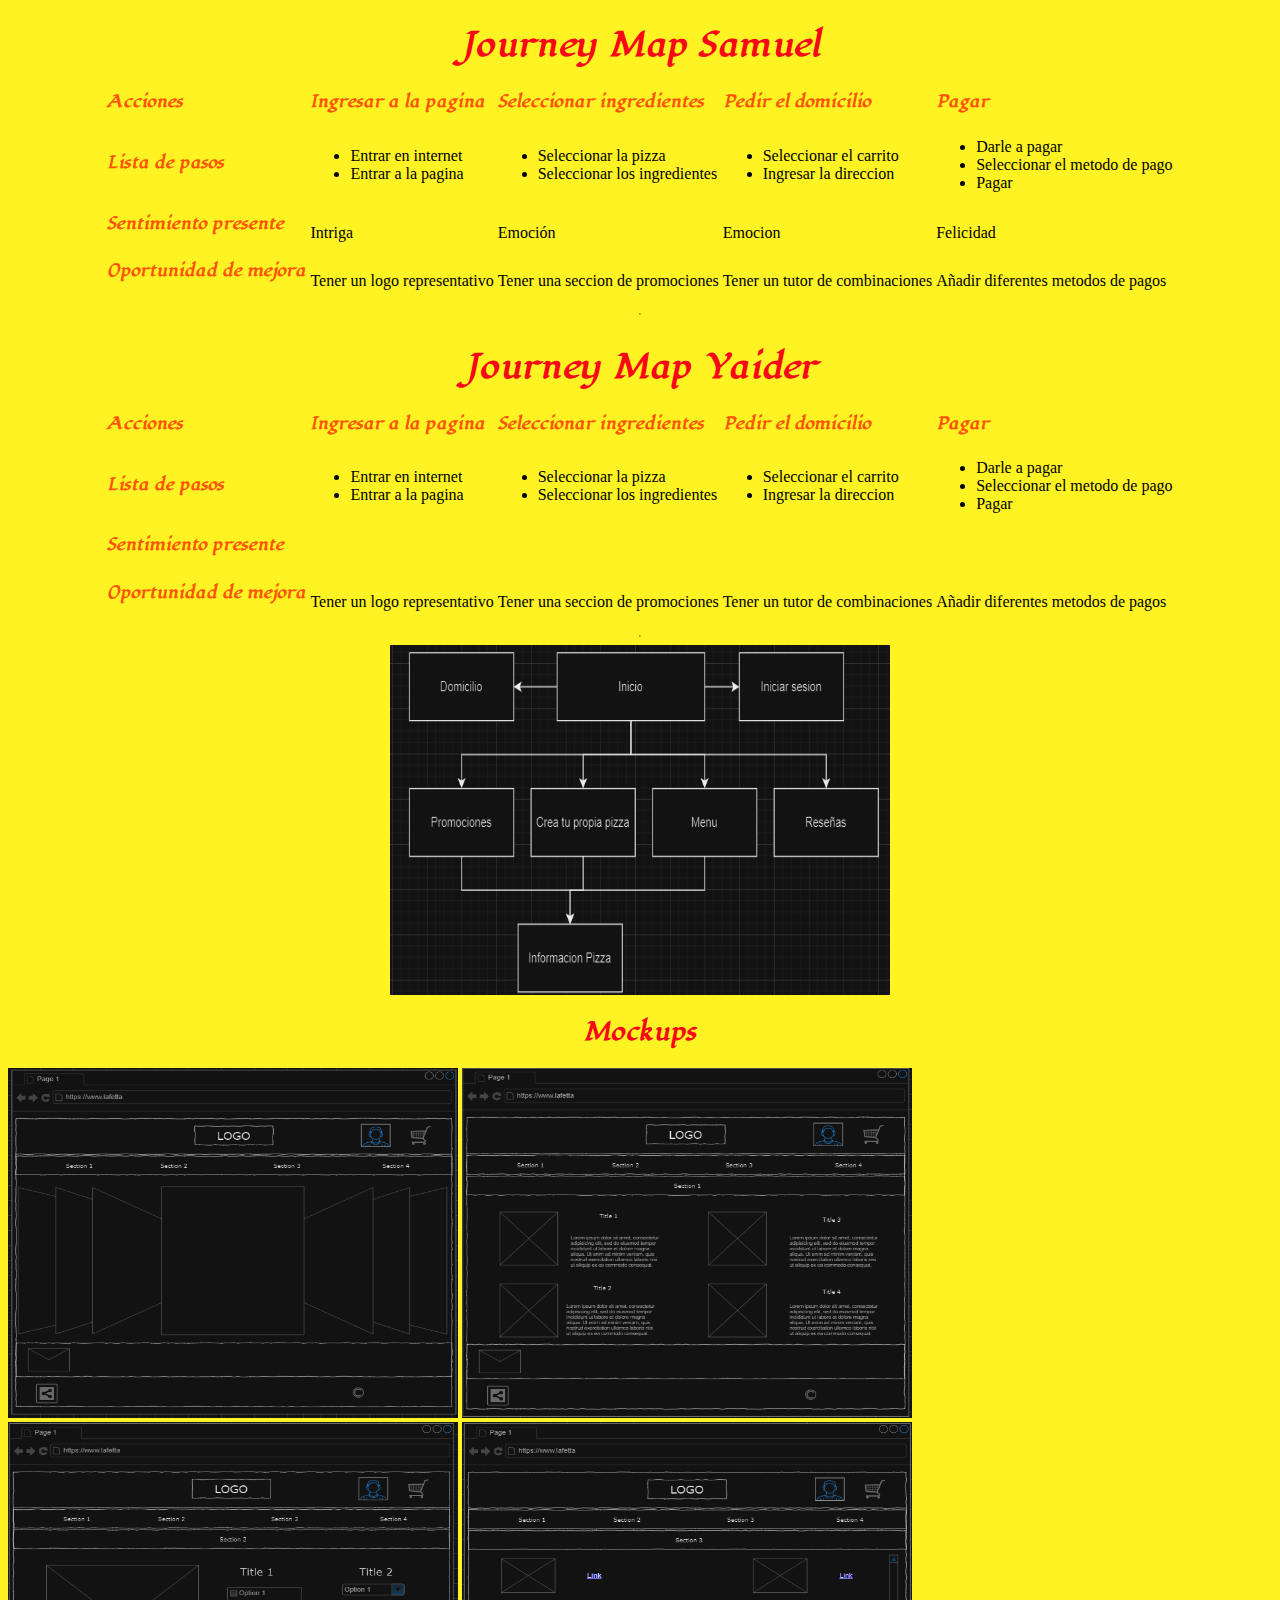
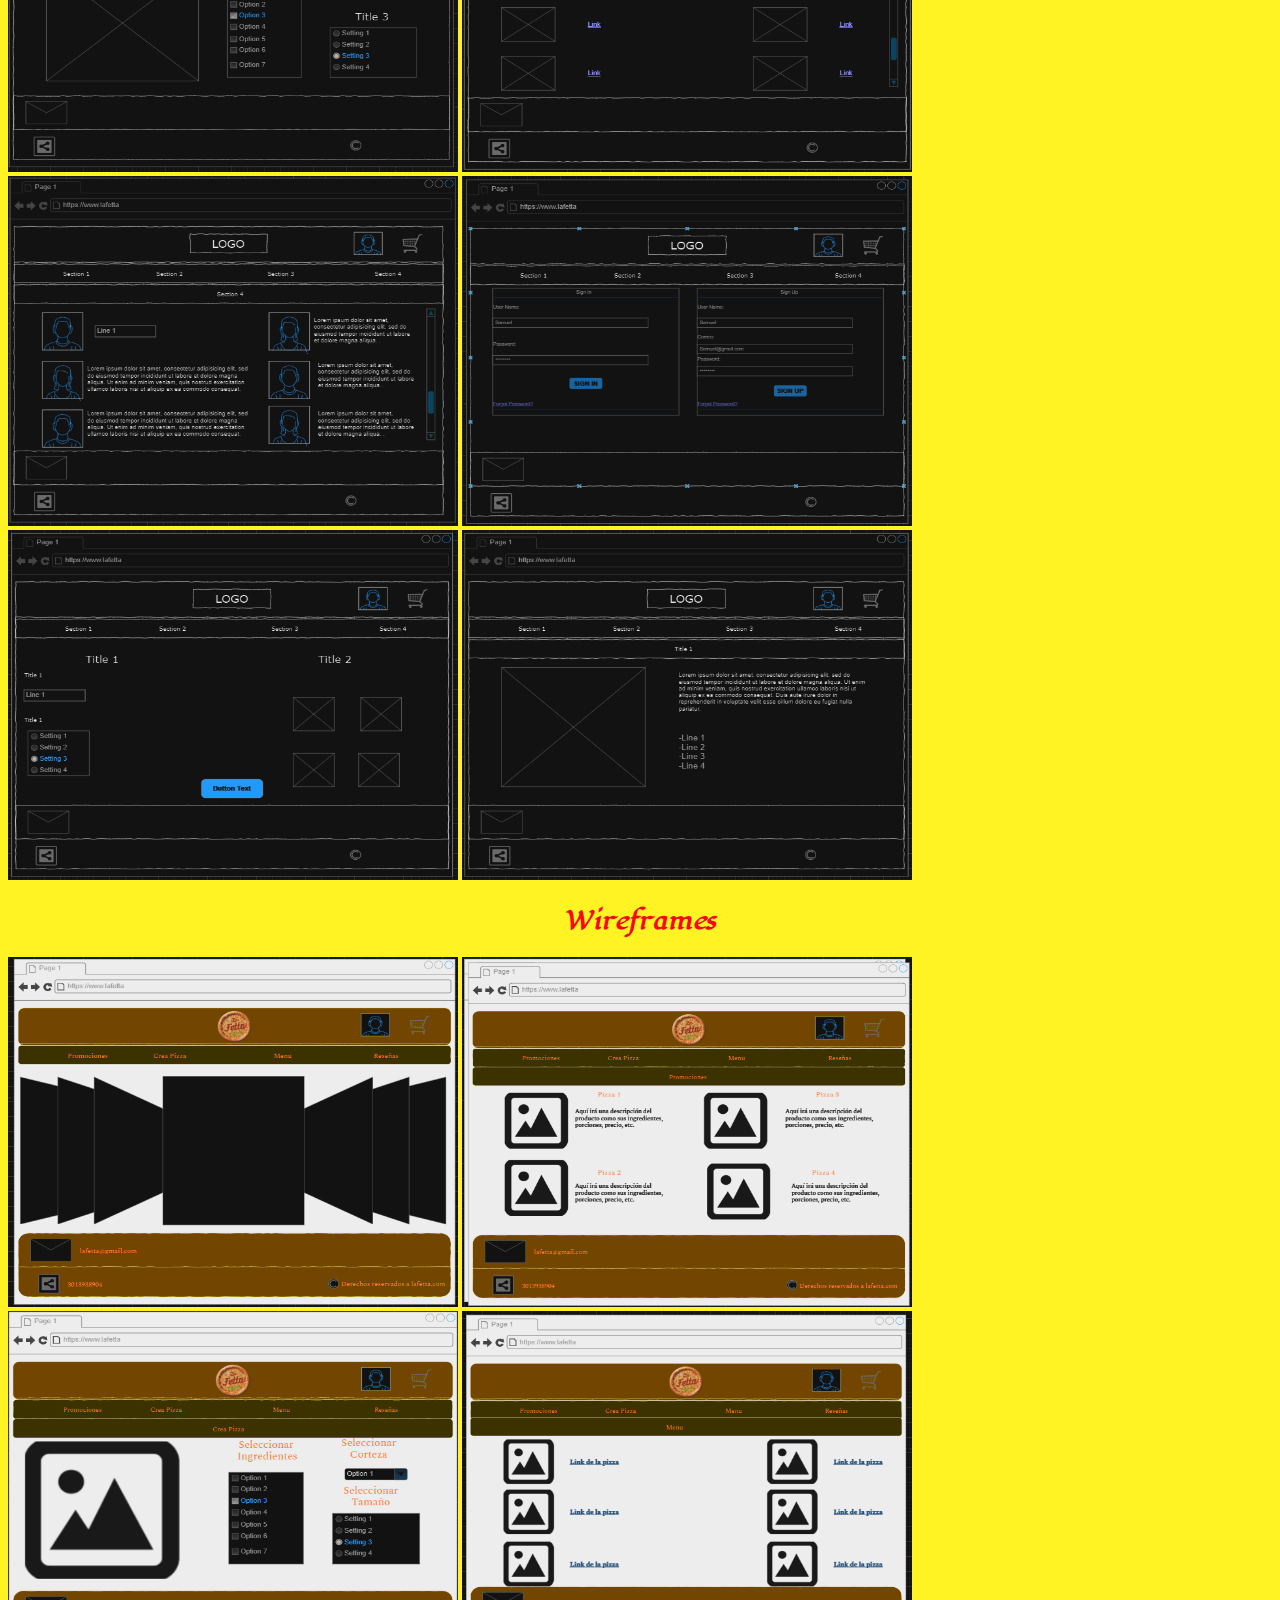
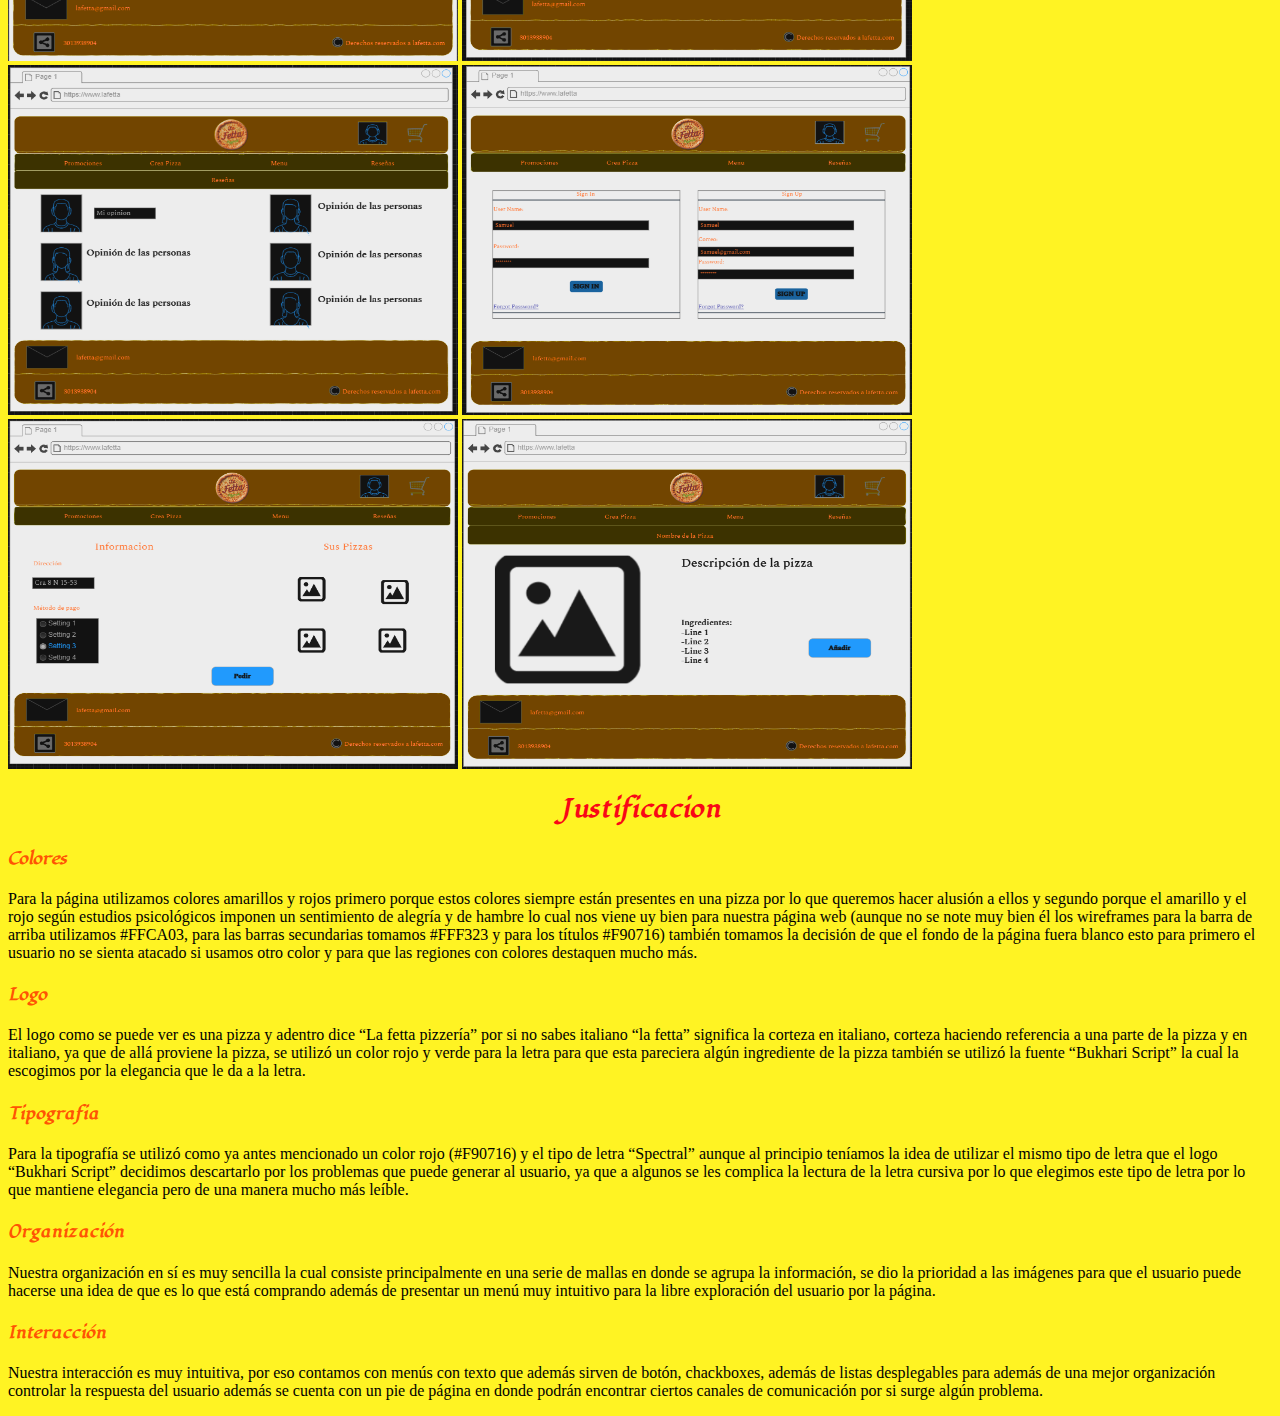
==== commit 72b2ab6f: "Se agregaron cosas XD" ====
--- a/src/index.html
+++ b/src/index.html
@@ -465,6 +465,54 @@
                 </table>
                 <hr>
             </section>
+            <section class="imgArquitectura">
+                <img src="..\Img\\ArquitecturaInfo.png" alt="centered image">
+            </section>
+            <section class="imgMockups">
+                <h2>Mockups</h2>
+                <img src="..\Img\Mockups1.png" alt="">
+                <img src="..\Img\Mockups2.png" alt="">
+                <img src="..\Img\Mockups3.png" alt="">
+                <img src="..\Img\Mockups4.png" alt="">
+                <img src="..\Img\Mockups5.png" alt="">
+                <img src="..\Img\Mockups6.png" alt="">
+                <img src="..\Img\Mockups7.png" alt="">
+                <img src="..\Img\Mockups8.png" alt="">
+            </section>
+            <section class="imgWireframes">
+                <h2>Wireframes</h2>
+                <img src="..\Img\Wireframe1.png" alt="">
+                <img src="..\Img\Wireframe2.png" alt="">
+                <img src="..\Img\Wireframe3.png" alt="">
+                <img src="..\Img\Wireframe4.png" alt="">
+                <img src="..\Img\Wireframe5.png" alt="">
+                <img src="..\Img\Wireframe6.png" alt="">
+                <img src="..\Img\Wireframe7.png" alt="">
+                <img src="..\Img\Wireframe8.png" alt="">
+            </section>
+            <section>
+                <h2>Justificacion</h2>
+                <div>
+                    <h4>Colores</h4>
+                    <p>Para la página utilizamos colores amarillos y rojos primero porque estos colores siempre están presentes en una pizza por lo que queremos hacer alusión a ellos y segundo porque el amarillo y el rojo según estudios psicológicos imponen un sentimiento de alegría y de hambre lo cual nos viene uy bien para nuestra página web (aunque no se note muy bien él los wireframes para la barra de arriba utilizamos #FFCA03, para las barras secundarias tomamos #FFF323 y para los títulos #F90716) también tomamos la decisión de que el fondo de la página fuera blanco esto para primero el usuario no se sienta atacado si usamos otro color y para que las regiones con colores destaquen mucho más.</p>
+                </div>
+                <div>
+                    <h4>Logo</h4>
+                    <p>El logo como se puede ver es una pizza y adentro dice “La fetta pizzería” por si no sabes italiano “la fetta” significa la corteza en italiano, corteza haciendo referencia a una parte de la pizza y en italiano, ya que de allá proviene la pizza, se utilizó un color rojo y verde para la letra para que esta pareciera algún ingrediente de la pizza también se utilizó la fuente “Bukhari Script” la cual la escogimos por la elegancia que le da a la letra.</p>
+                </div>
+                <div>
+                    <h4>Tipografia</h4>
+                    <p>Para la tipografía se utilizó como ya antes mencionado un color rojo (#F90716) y el tipo de letra “Spectral” aunque al principio teníamos la idea de utilizar el mismo tipo de letra que el logo “Bukhari Script” decidimos descartarlo por los problemas que puede generar al usuario, ya que a algunos se les complica la lectura de la letra cursiva por lo que elegimos este tipo de letra por lo que mantiene elegancia pero de una manera mucho más leíble.</p>
+                </div>
+                <div>
+                    <h4>Organización</h4>
+                    <p>Nuestra organización en sí es muy sencilla la cual consiste principalmente en una serie de mallas en donde se agrupa la información, se dio la prioridad a las imágenes para que el usuario puede hacerse una idea de que es lo que está comprando además de presentar un menú muy intuitivo para la libre exploración del usuario por la página.</p>    
+                </div>
+                <div>
+                    <h4>Interacción</h4>
+                    <p>Nuestra interacción es muy intuitiva, por eso contamos con menús con texto que además sirven de botón, chackboxes, además de listas desplegables para además de una mejor organización controlar la respuesta del usuario además se cuenta con un pie de página en donde podrán encontrar ciertos canales de comunicación por si surge algún problema.</p>
+                </div>
+            </section>
         </main>
     </body>
 </html>--- a/src/InformeStyle.css
+++ b/src/InformeStyle.css
@@ -41,4 +41,25 @@
     width: 100%;
     display: grid;
     place-items: center;
+}
+.imgMockups{
+    img{
+        width: 450px;
+        height: 350px;
+    }
+}
+.imgWireframes{
+    img{
+        width: 450px;
+        height: 350px;
+    }
+}
+.imgArquitectura{
+
+    text-align: center;
+
+    img{
+        width: 500px;
+        height: 350px;
+    }
 }